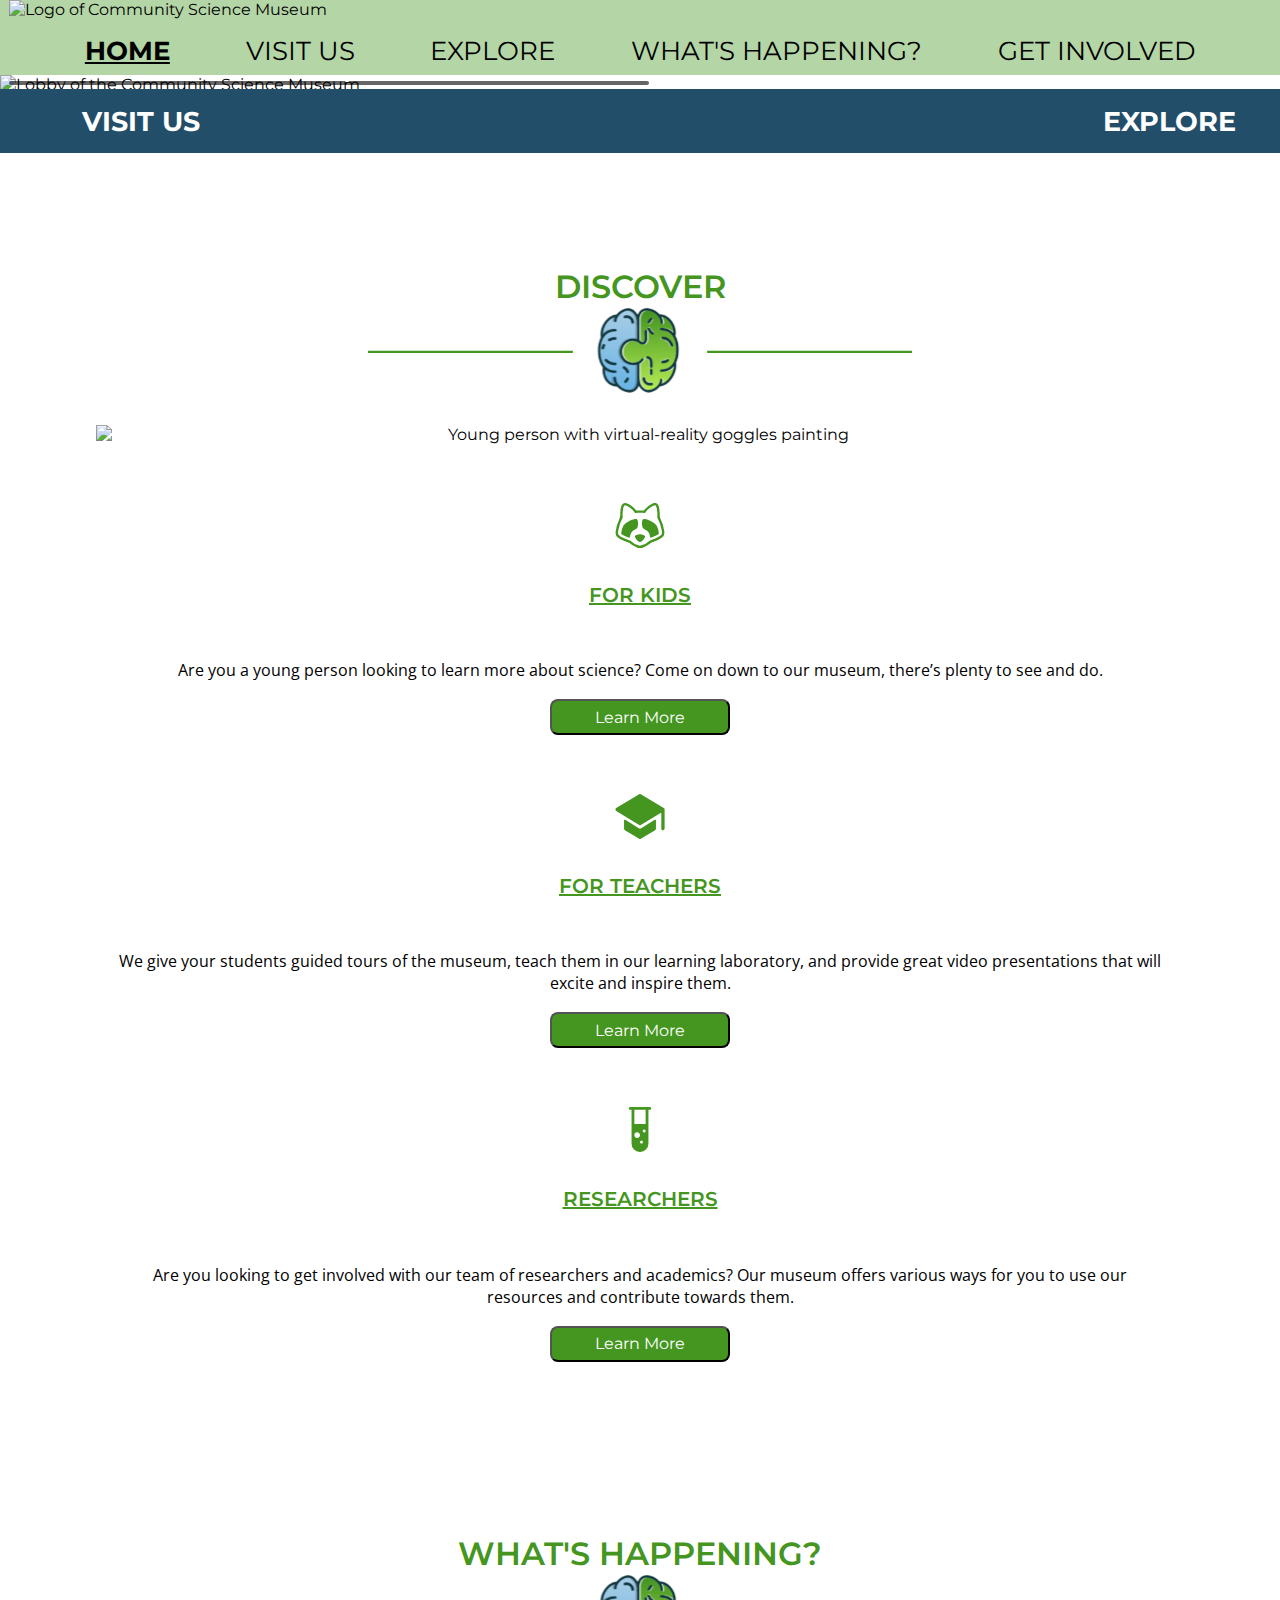
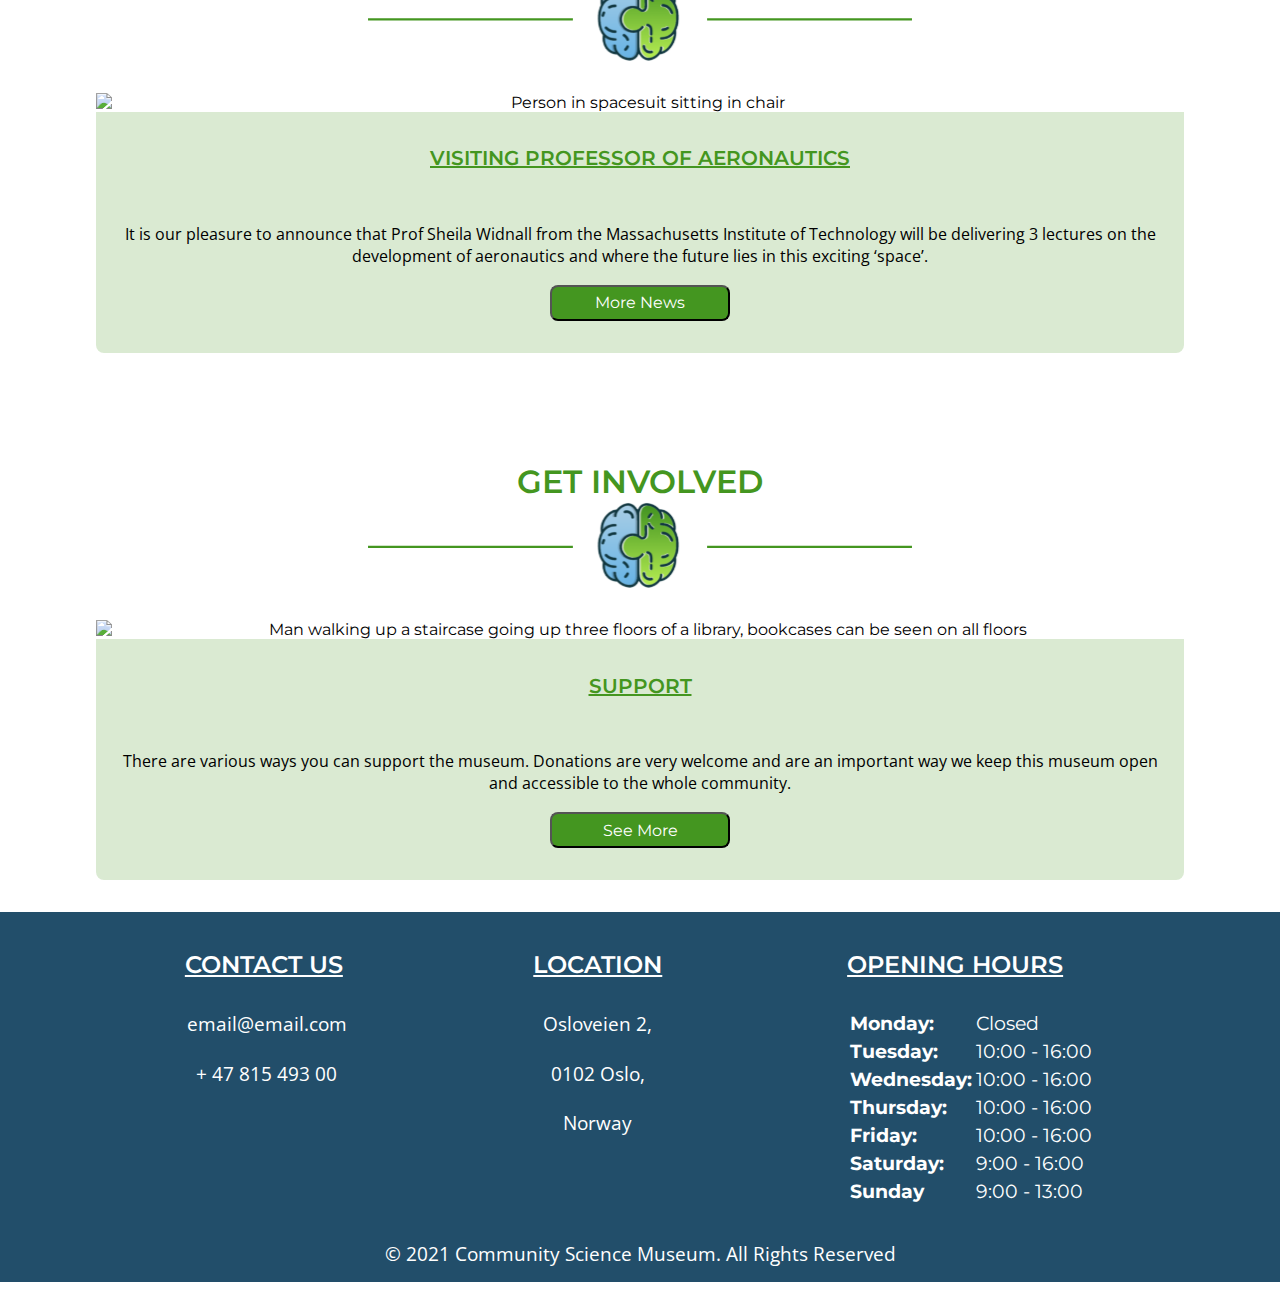
==== index.html @ 5264040a "changes" ====
<!DOCTYPE html>

<html>
    <head>
        <meta charset="UTF-8">
        <meta name="viewport" content="width=device-width, initial-scale=1.0">
        <meta name="description" content="Home page of the Commuity Science Museum">
        <title>Home | Community Science Museum</title>
        <link href="css/styles.css" rel="stylesheet">
        <script src="https://kit.fontawesome.com/b0950db37f.js" crossorigin="anonymous"></script>
        <link rel="preconnect" href="https://fonts.gstatic.com">
        <link href="https://fonts.googleapis.com/css2?family=Montserrat:wght@500;600;800&family=Open+Sans&display=swap" rel="stylesheet">
    </head>

<body>
    <div class ="stickyBox">
        <header class="hContainer"> 
            <div class="hWrap">
                <div class="hBlock-1">
                    <a href="index.html"><img src= images/logo1.png alt="Logo of Community Science Museum"  class="logoimg"></a>
                </div>
                <div class="hBlock-2">
                    <label for="burgerMenu"><i class="fas fa-bars"></i></label>  
                </div>
            </div> 
            <div class="hBlock-3">
                <input type="checkbox" id="burgerMenu">
                <nav id="navMen">
                    <ul class="hList">
                        <li><a href="index.html" class="active">HOME</a></li>
                        <li><a href="visit.html">VISIT US</a></li>
                        <li><a href="explore.html">EXPLORE</a></li>
                        <li><a href="news.html" >WHAT'S HAPPENING?</a></li>
                        <li><a href="about.html">GET INVOLVED</a></li>
                    </ul>
                </nav>
            </div>
    </div>
    </header>

<main>
    <div class="welcomeStyling"> 
        <img class="imglob item1" src= images/exhibition.jpg alt="Lobby of the Community Science Museum">
        <div class="wmWrap"> <a href="visit.html">
            <p class="welcomeMessage">Come visit us at the Community Science Museum where we're committed to making science accessible to all.</p>
            </a>
        </div>
    </div>

    <div class="homePromt">
        <a href="visit.html" class="CTA-1">VISIT US</a>
        <a href="explore.html" class="CTA-2">EXPLORE</a>
    </div>

    <div class="homeContainer">
        <section class="homeSection">
            <div class="h1Dec">
        <h1>DISCOVER</h1>
        <img class="textDec" src="images/logostrek.svg" alt="Header styling: Blue and Green brain graphic">
    </div>
       
        <img src="images/billetto.jpg" alt="Young person with virtual-reality goggles painting">
        </section>

     <section class="homeSection">    
        <img class="iconImg" src="images/racoon.svg" alt="Racoon graphic">
        <h2 class="textHeaders">FOR KIDS</h2>
        <p class="textBlock">Are you a young person looking to learn more about science? Come on down to our museum, there’s plenty to see and do.</p>  <button class="cta"><a href="explore.html">Learn More</a></button>    
        <img class="iconImg" src="images/hat.svg" alt="Graduation hat graphic">
        <h2 class="textHeaders">FOR TEACHERS</h2>
        <p class="textBlock">We give your students guided tours of the museum, teach them in our learning laboratory, and provide great video presentations that will excite and inspire them. </p>   
        <button class="cta"><a href="explore.html">Learn More</a></button>     
        <img class="iconImg" src="images/vial.svg" alt="Vial graphic">         
        <h2 class="textHeaders">RESEARCHERS</h2>
        <p class="textBlock">Are you looking to get involved with our team of researchers and academics? Our museum offers various ways for you to use our resources and contribute towards them.</p> 
        <button class="cta"><a href="explore.html">Learn More</a></button>    
    </section>

<section class="homeSection">
    <div class="h1Dec">
    <h1>WHAT'S HAPPENING?</h1>
    <img class="textDec" src="images/logostrek.svg" alt="Header styling: Blue and Green brain graphic">
    </div>
  
        <img class="txtimg" src="images/andrew.jpg" alt="Person in spacesuit sitting in chair">
        <div class="hSecStyling">
        <h2 class="textHeaders">VISITING PROFESSOR OF AERONAUTICS</h2>
        <p class="textBlock">It is our pleasure to announce that Prof Sheila Widnall from the Massachusetts Institute of Technology will be delivering 3 lectures on the development of aeronautics and where the future lies in this exciting ‘space’.</p>
        <button class="cta"><a href="news.html">More News</a></button>    
        </div>
    <div class="h1Dec">
    <h1>GET INVOLVED</h1>
    <img class="textDec" src="images/logostrek.svg" alt="Header styling: Blue and Green brain graphic">
    </div>
  
        <img class="txtimg" src="images/library.jpg" alt="Man walking up a staircase going up three floors of a library, bookcases can be seen on all floors">
    <div class="hSecStyling">
    <h2 class="textHeaders">SUPPORT</h2>
    <p class="textBlock">There are various ways you can support the museum. Donations are very welcome and are an important way we keep this museum open and accessible to the whole community.</p>
    <button class="cta"><a href="about.html">See More</a></button>    
    </div>
</section>
</div>
</main>



<footer>
    <div class="footerContainer">
<section>
    <h2> CONTACT US</h2>
    <p>email@email.com</p>
    <p>+ 47 815 493 00</p>
</section>
<section>
    <h2>LOCATION</h2>
    <p>Osloveien 2,</p>
    <p>0102 Oslo,</p>
    <p>Norway</p>
</section>
<section class="footHours">
    <h2> OPENING HOURS</h2>    
    <table class="ftTable">
        <tr><th>Monday:</th><td>Closed</td></tr>
        <tr><th>Tuesday:</th><td>10:00 - 16:00</td></tr>
        <tr><th>Wednesday:</th><td>10:00 - 16:00</td></tr>
        <tr><th>Thursday:</th><td>10:00 - 16:00</td></tr>
        <tr><th>Friday:</th><td>10:00 - 16:00</td></tr>
        <tr><th>Saturday:</th><td>9:00 - 16:00</td></tr>
        <tr><th>Sunday</th><td>9:00 - 13:00</td></tr>
    </table>
</section>
</div>


    
<p class="copy"> &copy; 2021 Community Science Museum. All Rights Reserved</p>
  <!--  <div class="sMediaIcons">
        <a href="https://www.facebook.com/"> <img class="sIcon-1" src="images/FB.png" alt="Facebook Icon"></a>
        <a href="https://twitter.com/twitter"> <img class="sIcon-2" src="images/twitter.png" alt="Twitter Icon"></a>
        <a href="https://www.instagram.com/"> <img class="sIcon-3" src="images/insta.png" alt="Instagram Icon"></a>
        <a href="index.html"> <img class="sIcon-4" src="images/logoimg1.png" alt="Community Science Museum Icon"></a>
    </div>-->
</footer>
</body>

</html>
---- css/styles.css ----
/* Useful STUFF */

/* Colors
rgba(68, 150, 32, 0.4)
/* STYLING */

/* EXPLORE/Exhibitions STYLING */

* {
  box-sizing: border-box;
}

body {
  margin: 0;
  padding: 0;
}

.listStyling {
  display: table;
  margin: 0 auto;
}

* {
  font-family: "Montserrat", sans-serif;
}

p {
  font-family: "Open Sans", sans-serif;
}

li,
.welcomeMessage,
.homePromt {
  font-size: 2vh;
}

h1,
h2 {
  color: #449620;
  font-family: "Montserrat", sans-serif;
  font-weight: 600;
}

h1 {
  font-size: 2em;
}

h2 {
  font-size: 1.25em;
}

img {
  width: 100%;
  height: auto;
}

.iconImg {
  height: 5vh;
  width: auto;
}

nav a:hover,
.CTA-1:hover,
.CTA-2:hover,
footer h2,
.active,
.homeContainer h2 {
  text-decoration: underline;
}

/*HEADER*/
.stickyBox {
  position: sticky;
  top: 0px;
  background-color: white;
  z-index: 100;
}
.hContainer {
  display: flex;
  flex-direction: column;
  background-color: rgba(68, 150, 32, 0.4);
  padding-left: 1vh;
  padding-right: 1vh;
}

#burgerMenu {
  display: none;
}

ul {
  margin-left: 0;
  padding-left: 0;
}

ul,
a {
  list-style: none;
  text-decoration: none;
  color: black;
}

.active {
  font-weight: bold;
}

.logoimg {
  max-width: 90%;
}

.hWrap {
  display: flex;
  flex-direction: row;
  flex-basis: 100%;
  align-items: center;
  justify-content: center;
}

.hBlock-1 {
  flex-basis: 90%;
}

.hBlock-2 {
  flex-basis: 10%;
  text-align: right;
  flex-shrink: 1;
}

.hBlock-3 {
  align-items: center;
  flex-basis: 100%;
}

#navMen ul {
  display: none;
}

#burgerMenu:checked ~ #navMen ul {
  display: flex;
  flex-direction: column;
}

/* MAIN */

.welcomeStyling {
  position: relative;
}

.wmWrap {
  position: absolute;
  display: flex;
  background-color: rgba(0, 0, 0, 0.6);
  border-radius: 8px;
  bottom: 1vh;
  left: 1vh;
  height: 20%;
  width: 50%;
  justify-content: center;
  align-items: center;
}

.brain {
  height: 10vw;
  width: 10vw;
}
.wmWrap:hover {
  background-color: black;
}

.welcomeMessage {
  color: white;
  padding: 1vh;
  font-size: 1.8vw;
  width: 100%;
  height: 100%;
}

.homePromt {
  background-color: #224e6a;
  height: 5vw;
  background-image: url(../images/logoimg.png);
  background-repeat: no-repeat;
  background-size: contain;
  background-origin: content-box;
  padding: 1vh 2vh;
}

footer {
  background-color: #224e6a;
}

.homePromt {
  display: flex;
  min-height: 50px;
  position: relative;
  top: -5px;
  justify-content: space-between;
  align-items: center;
}

.CTA-1,
.CTA-2 {
  color: white;
  font-size: 3vh;
  padding-left: 5vw;
  padding-right: 2vw;
  font-weight: bolder;
}

.homeContainer {
  display: flex;
  flex-direction: column;
}

.homeSection {
  display: flex;
  flex-direction: column;
  width: 85%;
  margin-left: auto;
  margin-right: auto;
  text-align: center;
  padding-bottom: 2rem;
}

.homeSection p,
.homeSection h2 {
  padding: 2vh;
}

.homeSection img {
  margin-top: 3vh;
}

.homeSection h1 {
  padding-top: 2vh;
}

.h1Dec {
  margin-top: 10%;
}

.h1Dec h1 {
  margin: 0;
  padding: 0;
}

.h1Dec .textDec {
  width: 50%;
  margin: 0;
  padding: 0;
}

.cta {
  background-color: #449620;
  border-radius: 8px;
  width: 20vh;
  height: 4vh;
  margin: auto;
  font-size: 16px;
  margin-bottom: 2rem;
}

.cta:hover {
  font-weight: bolder;
}

.cta a {
  color: white;
  margin: auto;
}

.hSecStyling {
  background-color: rgba(68, 150, 32, 0.2);
  border-radius: 0px 0px 8px 8px;
}

.textBlock {
  margin: 0 auto;
}

h1,
h2,
h3,
footer p {
  text-align: center;
}

th {
  text-align: left;
}

table {
  margin: auto;
}

/*Footer*/

.footerContainer {
  position: relative;
  display: flex;
  flex-direction: row;
  justify-content: space-evenly;
  padding-top: 2vh;
}

.copy {
  padding: 15px;
}
footer h2 {
  padding-bottom: 1vh;
}

footer section,
footer p {
  font-size: 1.5vw;
}

footer p {
  padding: 0.2vh;
}

.ftTable,
footer p,
footer h2 {
  color: white;
}

.ftTable,
footer h2 {
  text-align: left;
}

footer {
  position: relative;
}

/*

.sMediaIcons {
  position: absolute;
  display: flex;
  flex-direction: row;
  bottom: 20%;
  left: 2.5%;
  z-index: 1500;
  justify-content: space-evenly;
  align-items: center;
  border: 5px solid yellow;
}
.sMediaIcons img {
  width: 100%;
  border: 2px solid black;
}

*/

@media only screen and (max-width: 768px) {
  .hList li {
    border-bottom: 1px solid black;
    padding: 0.5vh;
  }

  .CTA-1,
  .CTA-2 {
    color: white;
    font-size: 2.5vh;
    padding-left: 4vh;
    padding-right: 2vh;
    font-weight: bolder;
  }
}

/* TABLET STYLING*/

@media only screen and (min-width: 768px) {
  #navMen ul {
    display: flex;
    flex-direction: row;
    justify-content: space-evenly;
    margin-bottom: 1vh;
  }

  header .fa-bars {
    display: none;
  }

  nav a {
    font-size: 2vw;
  }
}

/*DESKTOP STYLING*/
@media only screen and (min-width: 1400px) {
  /* HEADER DESKTOP */

  .hContainer {
    display: flex;
    flex-direction: row;
    align-items: center;
    height: 20%;
  }

  nav a {
    font-size: 1.5vw;
  }

  .hWrap {
    flex-basis: 35%;
  }
  .hBlock-1 {
    flex-basis: 100%;
  }
  .hBlock-2 {
    display: none;
  }
  .hBlock-3 {
    flex-basis: 65%;
  }

  nav ul {
    flex-basis: 100%;
    justify-content: space-evenly;
  }

  footer section,
  footer p {
    font-size: 1.2vw;
  }
}
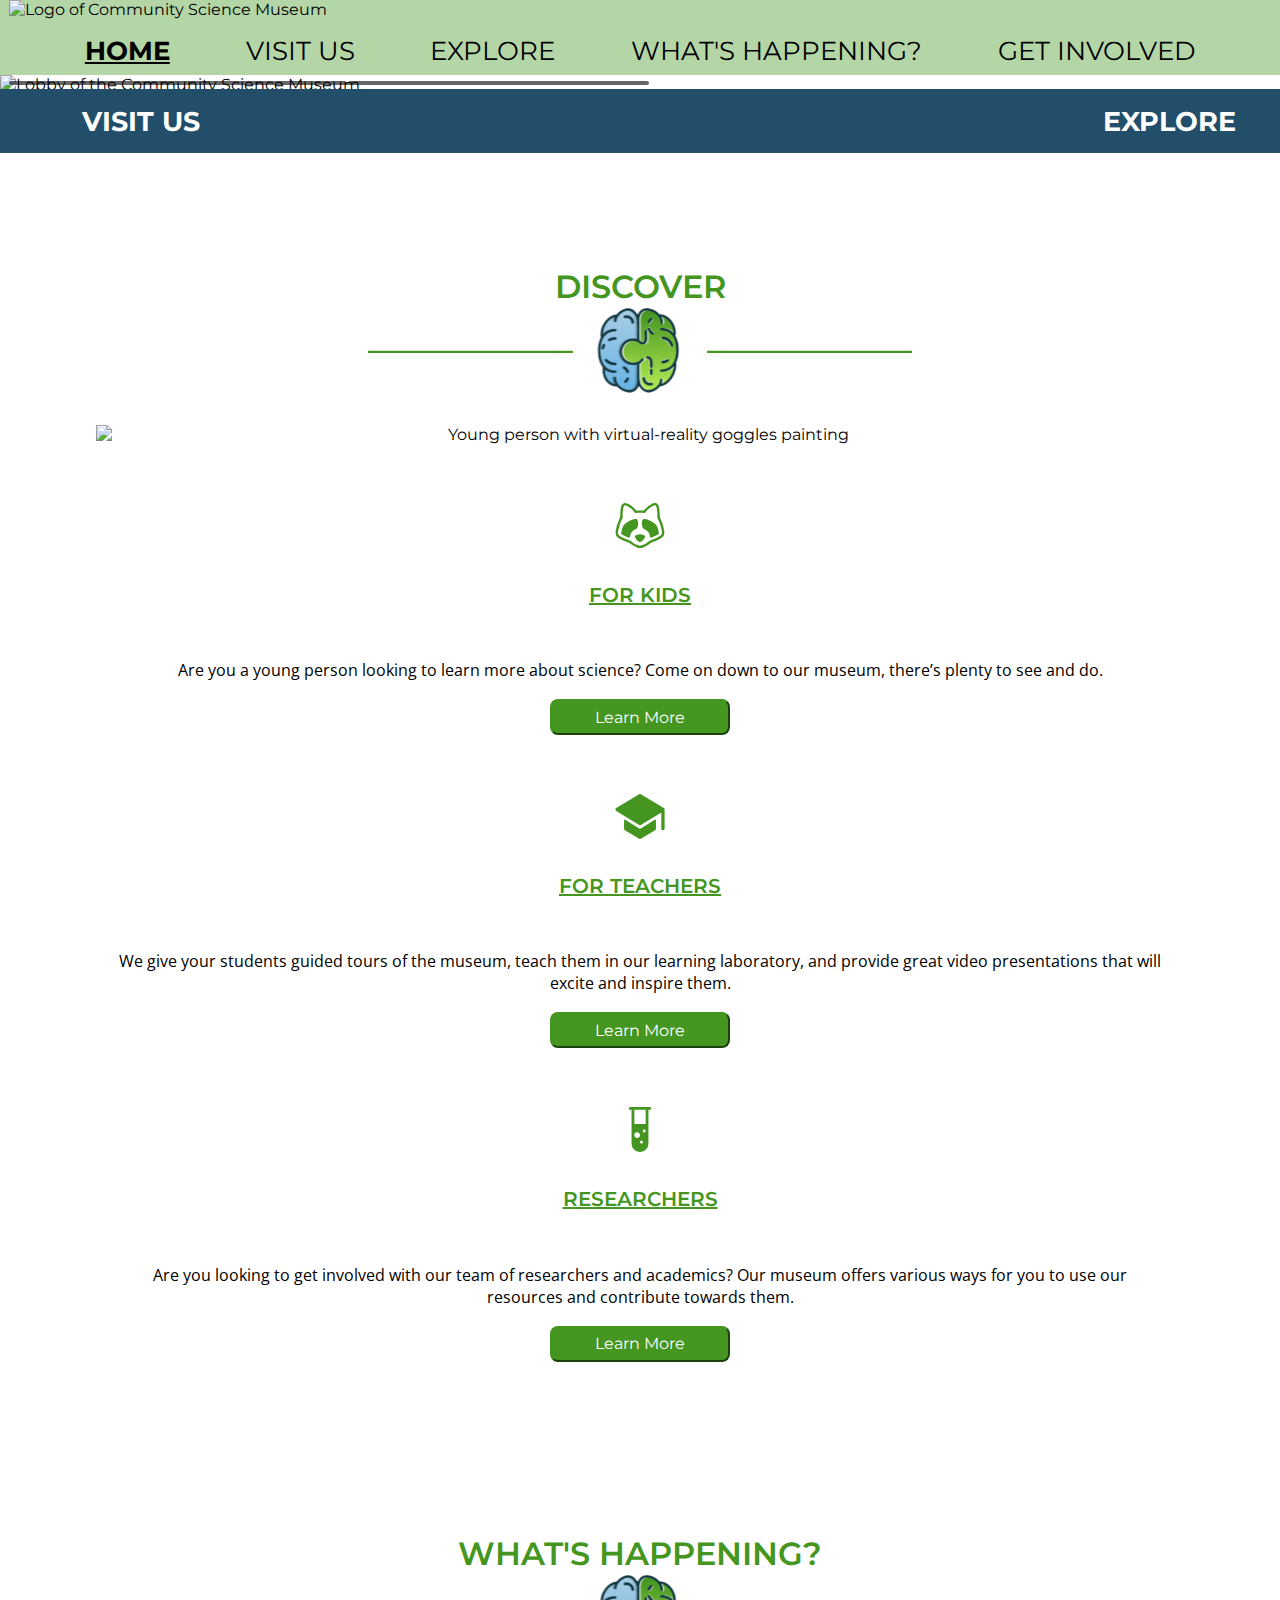
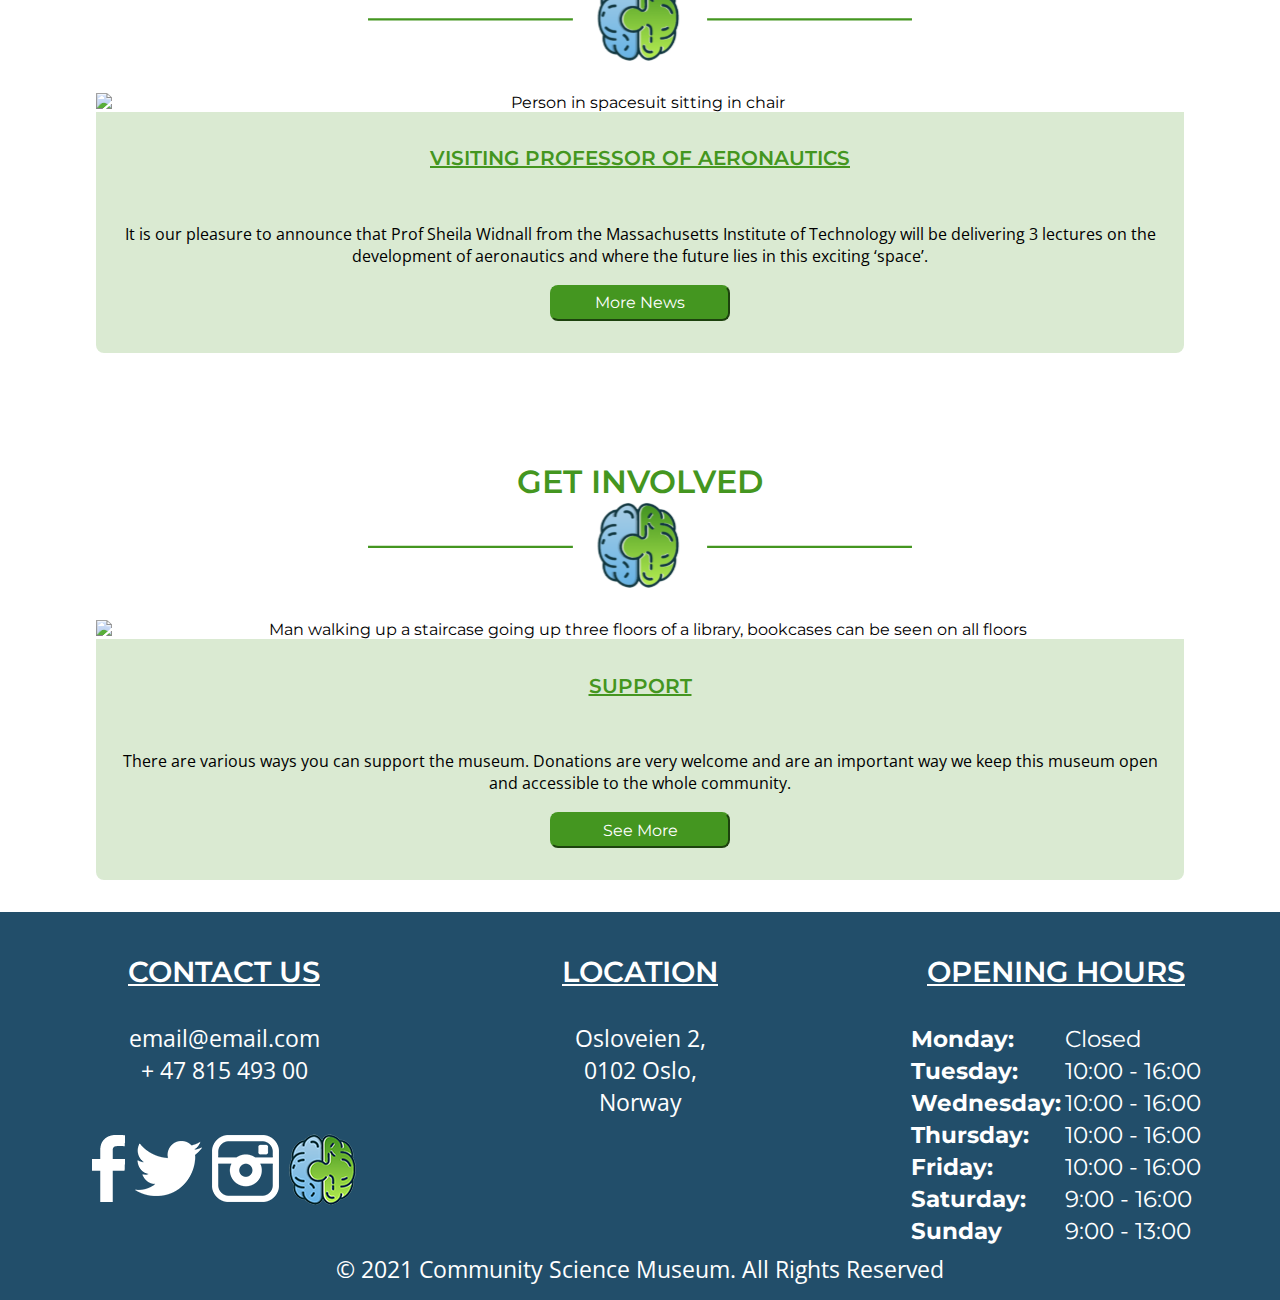
==== commit fb7c88f3: "changes" ====
--- a/index.html
+++ b/index.html
@@ -106,12 +106,18 @@
 
 
 <footer>
-    <div class="footerContainer">
-<section>
+<div class="footerContainer">
+    <section class="fContactSection">
     <h2> CONTACT US</h2>
     <p>email@email.com</p>
     <p>+ 47 815 493 00</p>
-</section>
+   <div class="sMediaIcons">
+        <a href="https://www.facebook.com/"> <img class="sIcon-1" src="images/FB.png" alt="Facebook Icon"></a>
+        <a href="https://twitter.com/twitter"> <img class="sIcon-2" src="images/twitter.png" alt="Twitter Icon"></a>
+        <a href="https://www.instagram.com/"> <img class="sIcon-3" src="images/insta.png" alt="Instagram Icon"></a>
+        <a href="index.html"> <img class="sIcon-4" src="images/logoimg1.png" alt="Community Science Museum Icon"></a>
+    </div>
+    </section>
 <section>
     <h2>LOCATION</h2>
     <p>Osloveien 2,</p>
@@ -132,18 +138,17 @@
 </section>
 </div>
 
-
-    
-<p class="copy"> &copy; 2021 Community Science Museum. All Rights Reserved</p>
   <!--  <div class="sMediaIcons">
         <a href="https://www.facebook.com/"> <img class="sIcon-1" src="images/FB.png" alt="Facebook Icon"></a>
         <a href="https://twitter.com/twitter"> <img class="sIcon-2" src="images/twitter.png" alt="Twitter Icon"></a>
         <a href="https://www.instagram.com/"> <img class="sIcon-3" src="images/insta.png" alt="Instagram Icon"></a>
         <a href="index.html"> <img class="sIcon-4" src="images/logoimg1.png" alt="Community Science Museum Icon"></a>
     </div>-->
+
+    
+<p class="copy"> &copy; 2021 Community Science Museum. All Rights Reserved</p>
 </footer>
 </body>
-
 </html>
 
 
--- a/css/styles.css
+++ b/css/styles.css
@@ -206,7 +206,8 @@
   font-weight: bolder;
 }
 
-.homeContainer {
+.homeContainer,
+.aboutMain {
   display: flex;
   flex-direction: column;
 }
@@ -236,6 +237,18 @@
 
 .h1Dec {
   margin-top: 10%;
+  text-align: center;
+}
+
+.aboutMain p {
+  width: 85%;
+}
+
+.aboutMain section {
+  display: flex;
+  flex-direction: column;
+  justify-content: center;
+  align-items: center;
 }
 
 .h1Dec h1 {
@@ -251,6 +264,7 @@
 
 .cta {
   background-color: #449620;
+  border-color: #449620;
   border-radius: 8px;
   width: 20vh;
   height: 4vh;
@@ -273,6 +287,18 @@
   border-radius: 0px 0px 8px 8px;
 }
 
+.aboutSection2,
+.aboutSection3 {
+  background-color: rgba(68, 150, 32, 0.2);
+  padding-bottom: 5%;
+  margin-bottom: 5%;
+}
+
+.aboutSection2 img,
+.aboutSection3 img {
+  width: 75%;
+}
+
 .textBlock {
   margin: 0 auto;
 }
@@ -297,13 +323,17 @@
 .footerContainer {
   position: relative;
   display: flex;
+  justify-content: space-evenly;
   flex-direction: row;
-  justify-content: space-evenly;
   padding-top: 2vh;
 }
 
 .copy {
-  padding: 15px;
+  padding: 0;
+  margin: 0;
+  padding-bottom: 15px;
+  padding-top: 5px;
+  text-align: center;
 }
 footer h2 {
   padding-bottom: 1vh;
@@ -311,11 +341,7 @@
 
 footer section,
 footer p {
-  font-size: 1.5vw;
-}
-
-footer p {
-  padding: 0.2vh;
+  font-size: 1.8vw;
 }
 
 .ftTable,
@@ -324,34 +350,30 @@
   color: white;
 }
 
-.ftTable,
-footer h2 {
+footer section {
+  display: flex;
+  flex-direction: column;
+  width: 30%;
+  align-items: center;
+}
+footer p {
   text-align: left;
-}
-
-footer {
-  position: relative;
-}
-
-/*
+  padding: 0;
+  margin: 0;
+}
 
 .sMediaIcons {
-  position: absolute;
   display: flex;
   flex-direction: row;
-  bottom: 20%;
-  left: 2.5%;
-  z-index: 1500;
-  justify-content: space-evenly;
-  align-items: center;
-  border: 5px solid yellow;
-}
+  align-items: center;
+  height: 90%;
+}
+
 .sMediaIcons img {
-  width: 100%;
-  border: 2px solid black;
-}
-
-*/
+  padding-top: 10px;
+  padding-left: 5px;
+  padding-right: 5px;
+}
 
 @media only screen and (max-width: 768px) {
   .hList li {
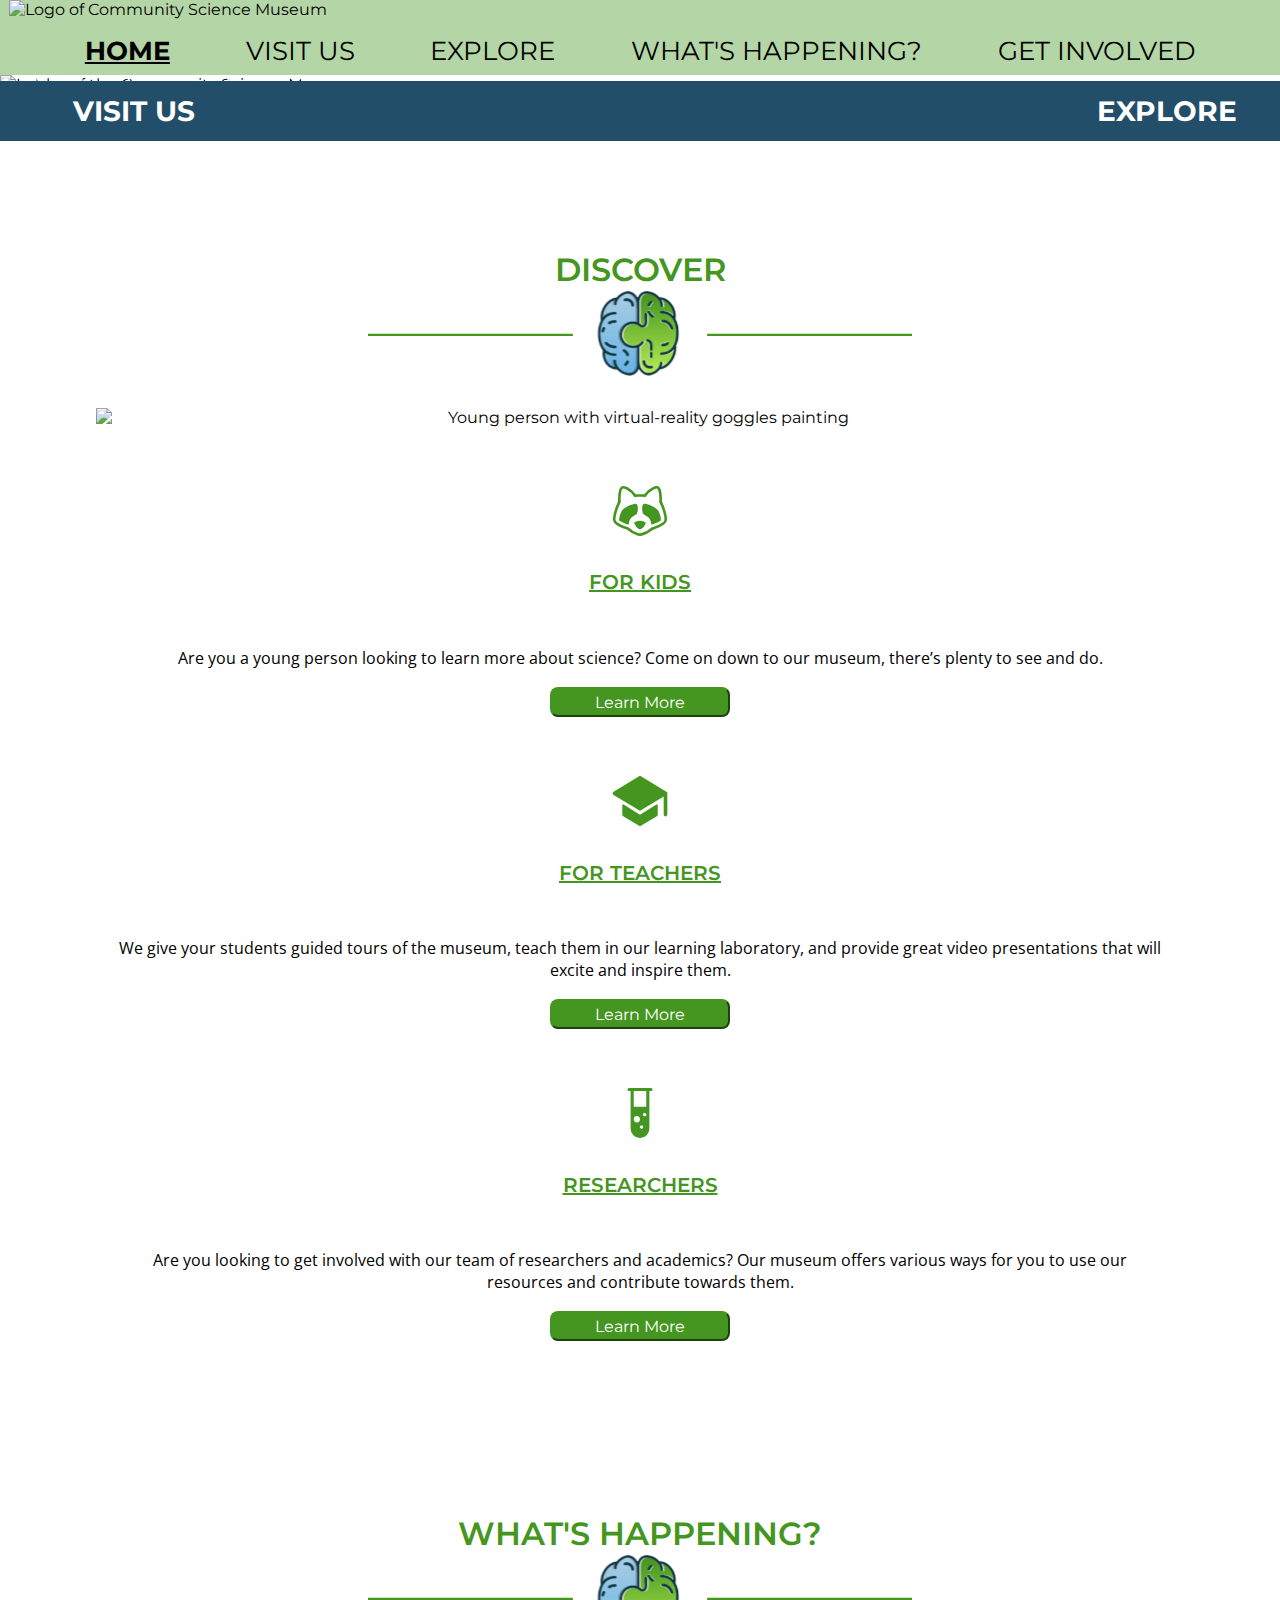
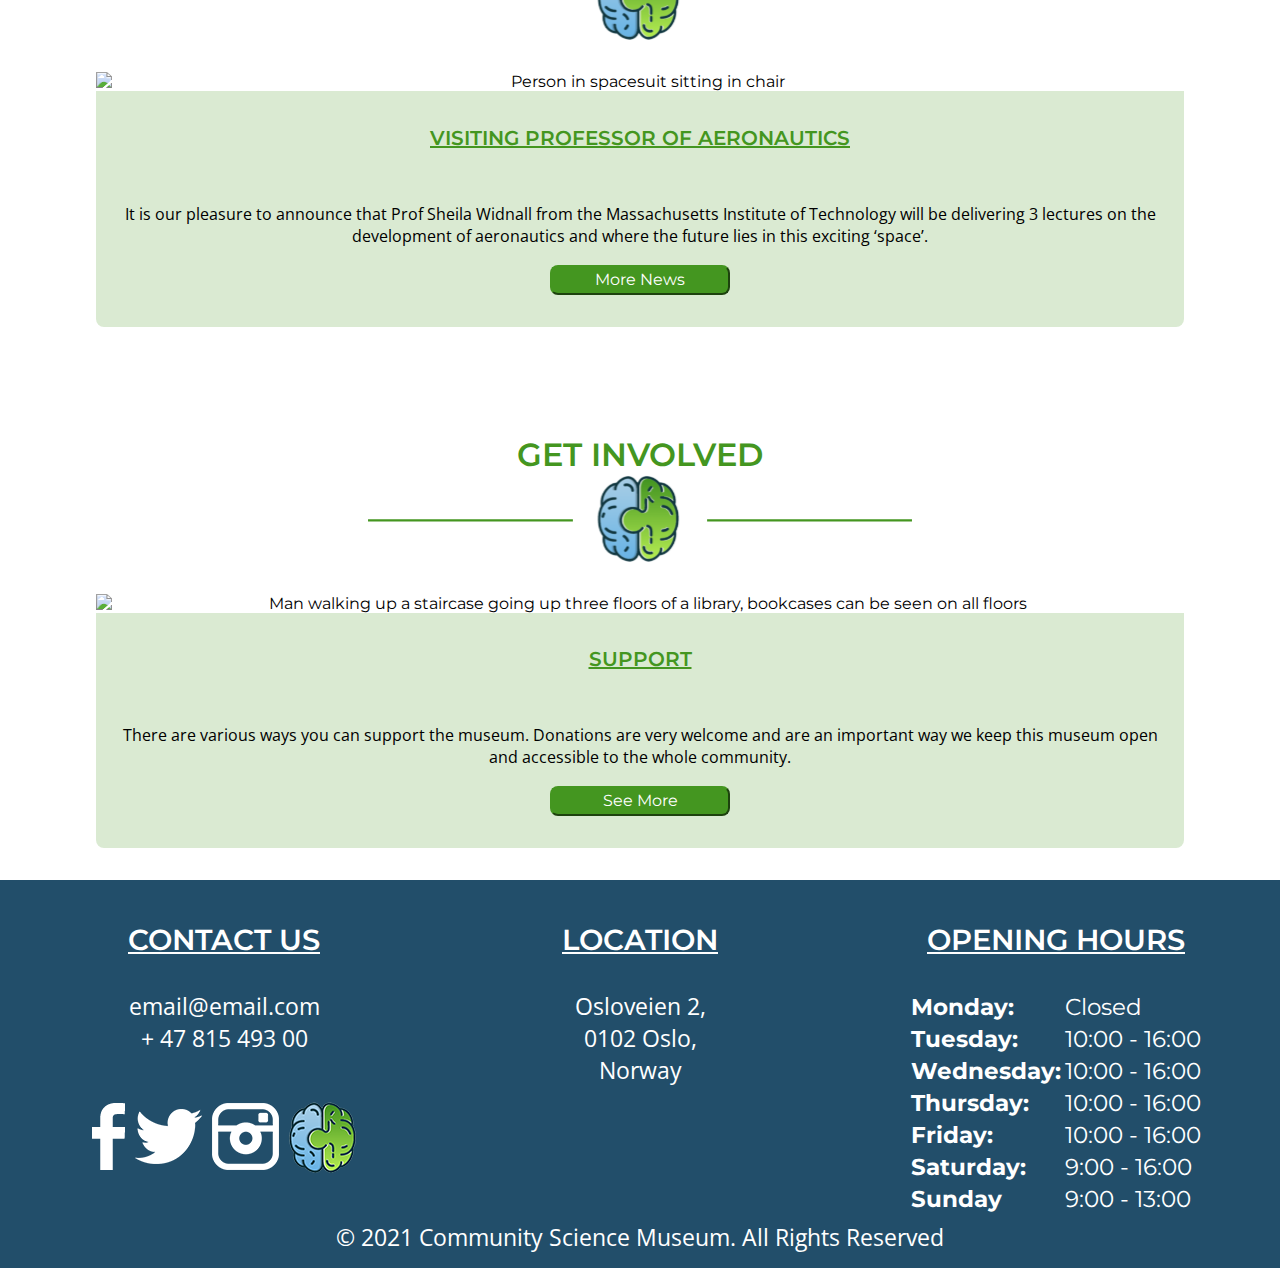
==== commit 3be5c4ce: "cngs" ====
--- a/index.html
+++ b/index.html
@@ -5,11 +5,11 @@
         <meta charset="UTF-8">
         <meta name="viewport" content="width=device-width, initial-scale=1.0">
         <meta name="description" content="Home page of the Commuity Science Museum">
-        <title>Home | Community Science Museum</title>
-        <link href="css/styles.css" rel="stylesheet">
+        <title>Visit Us | Community Science Museum</title>
         <script src="https://kit.fontawesome.com/b0950db37f.js" crossorigin="anonymous"></script>
         <link rel="preconnect" href="https://fonts.gstatic.com">
         <link href="https://fonts.googleapis.com/css2?family=Montserrat:wght@500;600;800&family=Open+Sans&display=swap" rel="stylesheet">
+        <link href="css/styles.css" rel="stylesheet">
     </head>
 
 <body>
@@ -35,8 +35,8 @@
                     </ul>
                 </nav>
             </div>
-    </div>
     </header>
+</div>
 
 <main>
     <div class="welcomeStyling"> 
@@ -136,16 +136,7 @@
         <tr><th>Sunday</th><td>9:00 - 13:00</td></tr>
     </table>
 </section>
-</div>
-
-  <!--  <div class="sMediaIcons">
-        <a href="https://www.facebook.com/"> <img class="sIcon-1" src="images/FB.png" alt="Facebook Icon"></a>
-        <a href="https://twitter.com/twitter"> <img class="sIcon-2" src="images/twitter.png" alt="Twitter Icon"></a>
-        <a href="https://www.instagram.com/"> <img class="sIcon-3" src="images/insta.png" alt="Instagram Icon"></a>
-        <a href="index.html"> <img class="sIcon-4" src="images/logoimg1.png" alt="Community Science Museum Icon"></a>
-    </div>-->
-
-    
+</div>   
 <p class="copy"> &copy; 2021 Community Science Museum. All Rights Reserved</p>
 </footer>
 </body>
--- a/css/styles.css
+++ b/css/styles.css
@@ -26,12 +26,6 @@
 
 p {
   font-family: "Open Sans", sans-serif;
-}
-
-li,
-.welcomeMessage,
-.homePromt {
-  font-size: 2vh;
 }
 
 h1,
@@ -55,7 +49,7 @@
 }
 
 .iconImg {
-  height: 5vh;
+  height: 50px;
   width: auto;
 }
 
@@ -64,7 +58,8 @@
 .CTA-2:hover,
 footer h2,
 .active,
-.homeContainer h2 {
+.homeContainer h2,
+main h2 {
   text-decoration: underline;
 }
 
@@ -75,6 +70,7 @@
   background-color: white;
   z-index: 100;
 }
+
 .hContainer {
   display: flex;
   flex-direction: column;
@@ -150,17 +146,21 @@
   display: flex;
   background-color: rgba(0, 0, 0, 0.6);
   border-radius: 8px;
-  bottom: 1vh;
-  left: 1vh;
+  bottom: 5%;
+  left: 2%;
   height: 20%;
   width: 50%;
   justify-content: center;
   align-items: center;
 }
 
+.imglob {
+  margin-bottom: 0;
+}
+
 .brain {
-  height: 10vw;
-  width: 10vw;
+  height: 10%;
+  width: 10%;
 }
 .wmWrap:hover {
   background-color: black;
@@ -168,20 +168,19 @@
 
 .welcomeMessage {
   color: white;
-  padding: 1vh;
+  padding: 1.5%;
   font-size: 1.8vw;
-  width: 100%;
-  height: 100%;
 }
 
 .homePromt {
   background-color: #224e6a;
-  height: 5vw;
+  height: 20%;
   background-image: url(../images/logoimg.png);
   background-repeat: no-repeat;
   background-size: contain;
   background-origin: content-box;
-  padding: 1vh 2vh;
+  padding: 1% 1%;
+  margin-top: -1%;
 }
 
 footer {
@@ -192,7 +191,7 @@
   display: flex;
   min-height: 50px;
   position: relative;
-  top: -5px;
+
   justify-content: space-between;
   align-items: center;
 }
@@ -200,14 +199,17 @@
 .CTA-1,
 .CTA-2 {
   color: white;
-  font-size: 3vh;
-  padding-left: 5vw;
-  padding-right: 2vw;
+  font-size: 20px;
+  margin-left: 60px;
+  margin-right: 30px;
   font-weight: bolder;
 }
 
 .homeContainer,
-.aboutMain {
+.aboutMain,
+.newsMain,
+.visitMain,
+.exploreMain {
   display: flex;
   flex-direction: column;
 }
@@ -218,10 +220,14 @@
   width: 85%;
   margin-left: auto;
   margin-right: auto;
-  text-align: center;
   padding-bottom: 2rem;
 }
 
+.visitMain,
+.exploreMain {
+  align-items: center;
+  justify-content: center;
+}
 .homeSection p,
 .homeSection h2 {
   padding: 2vh;
@@ -237,18 +243,38 @@
 
 .h1Dec {
   margin-top: 10%;
-  text-align: center;
-}
-
-.aboutMain p {
+}
+
+.aboutMain p,
+.newsMain p {
   width: 85%;
 }
 
-.aboutMain section {
+.visitMain p {
+  width: 75%;
+}
+
+.aboutMain section,
+.newsMain section,
+.visitMain section,
+.exploreMain section {
   display: flex;
   flex-direction: column;
   justify-content: center;
   align-items: center;
+}
+
+.visitMain section {
+  width: 85%;
+  margin: 5% 0;
+}
+
+.exploreMain section {
+  width: 85%;
+}
+
+.visitSection2 iframe {
+  width: 100%;
 }
 
 .h1Dec h1 {
@@ -266,10 +292,10 @@
   background-color: #449620;
   border-color: #449620;
   border-radius: 8px;
-  width: 20vh;
-  height: 4vh;
+  width: 180px;
+  height: 30px;
   margin: auto;
-  font-size: 16px;
+  font-size: 1em;
   margin-bottom: 2rem;
 }
 
@@ -288,15 +314,70 @@
 }
 
 .aboutSection2,
-.aboutSection3 {
+.aboutSection3,
+.newsMain section,
+.visitSection1,
+.visitSection4,
+.exploreSection1,
+.exploreSection2,
+.exploreSection3,
+.exploreSection4,
+.exploreSection5 {
   background-color: rgba(68, 150, 32, 0.2);
   padding-bottom: 5%;
+  text-align: left;
+}
+
+.formStyling {
+  display: flex;
+  border: 2px solid rgba(68, 150, 32, 0.2);
+  padding-top: 1%;
   margin-bottom: 5%;
+  width: 100%;
+  align-items: center;
+  justify-content: center;
+
+}
+
+
+form {
+padding-top: 5%;
+display:grid;
+ grid-template-columns:1fr 2fr ;
+ grid-gap: 20px;
+ text-align: left;
+ width: 90%;
+}
+
+label {
+  grid-column: 1 / 2;
+}
+
+input {
+    grid-column: 2 / 3;
+}
+
+
+form button {
+  grid-column: 2 / 3;
+}
+
+
+.visitSection4 {
+  padding-top: 20px;
 }
 
 .aboutSection2 img,
-.aboutSection3 img {
+.aboutSection3 img,
+.visitMain img {
   width: 75%;
+}
+
+.newsSection1 img,
+.newsSection2 img,
+.newsSection3 img {
+  width: 85%;
+  margin-top: 20px;
 }
 
 .textBlock {
@@ -306,7 +387,11 @@
 h1,
 h2,
 h3,
-footer p {
+footer p,
+.copy,
+.homeSection,
+.h1Dec,
+.visitMain  {
   text-align: center;
 }
 
@@ -333,7 +418,6 @@
   margin: 0;
   padding-bottom: 15px;
   padding-top: 5px;
-  text-align: center;
 }
 footer h2 {
   padding-bottom: 1vh;
@@ -379,15 +463,6 @@
   .hList li {
     border-bottom: 1px solid black;
     padding: 0.5vh;
-  }
-
-  .CTA-1,
-  .CTA-2 {
-    color: white;
-    font-size: 2.5vh;
-    padding-left: 4vh;
-    padding-right: 2vh;
-    font-weight: bolder;
   }
 }
 
@@ -408,6 +483,10 @@
   nav a {
     font-size: 2vw;
   }
+
+  .CTA-1,
+  .CTA-2 {
+    font-size: 2.2vw;
 }
 
 /*DESKTOP STYLING*/
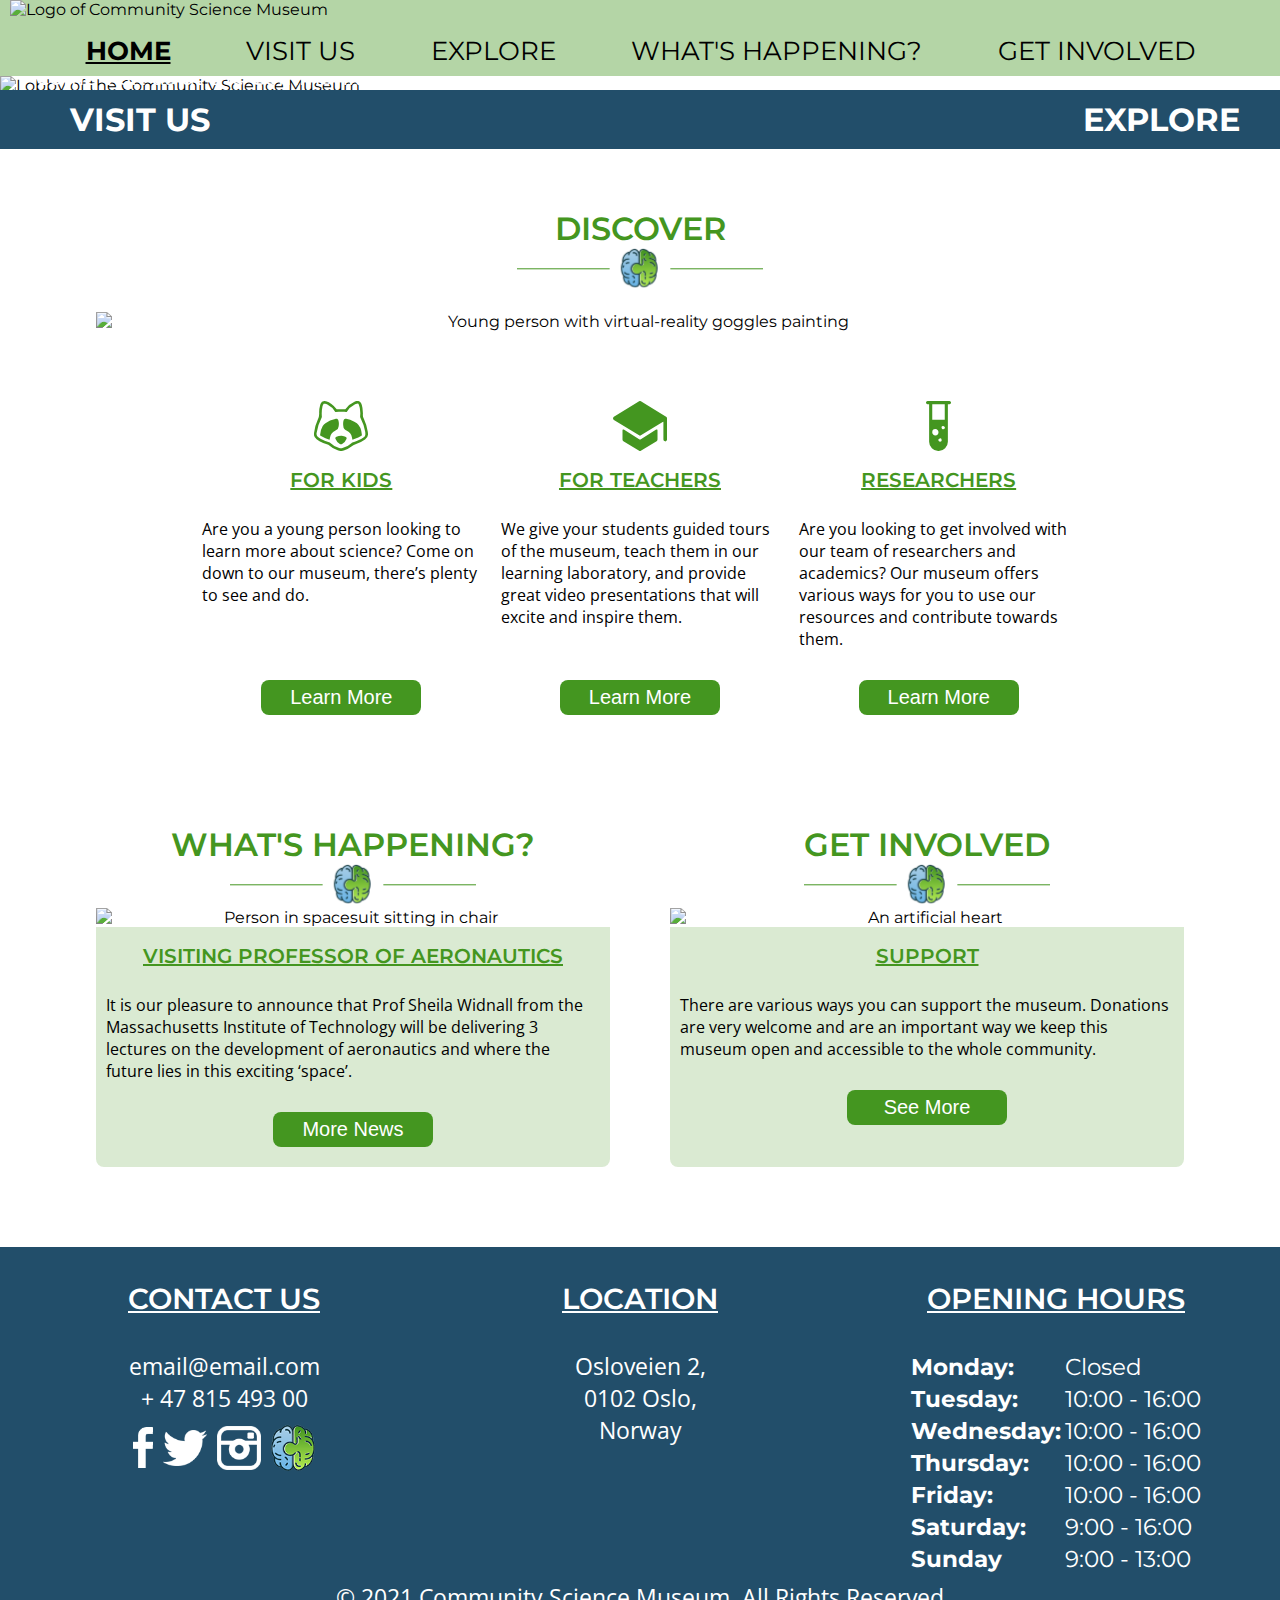
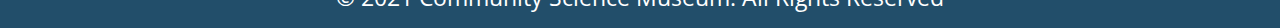
==== commit c6496e08: "asd" ====
--- a/index.html
+++ b/index.html
@@ -1,146 +1,207 @@
 <!DOCTYPE html>
 
 <html>
-    <head>
-        <meta charset="UTF-8">
-        <meta name="viewport" content="width=device-width, initial-scale=1.0">
-        <meta name="description" content="Home page of the Commuity Science Museum">
-        <title>Visit Us | Community Science Museum</title>
-        <script src="https://kit.fontawesome.com/b0950db37f.js" crossorigin="anonymous"></script>
-        <link rel="preconnect" href="https://fonts.gstatic.com">
-        <link href="https://fonts.googleapis.com/css2?family=Montserrat:wght@500;600;800&family=Open+Sans&display=swap" rel="stylesheet">
-        <link href="css/styles.css" rel="stylesheet">
-    </head>
+
+<head>
+    <meta charset="UTF-8" />
+    <meta name="viewport" content="width=device-width, initial-scale=1.0" />
+    <meta name="description" content="Home page of the Commuity Science Museum" />
+    <title>Visit Us | Community Science Museum</title>
+    <script src="https://kit.fontawesome.com/b0950db37f.js" crossorigin="anonymous"></script>
+    <link rel="preconnect" href="https://fonts.gstatic.com" />
+    <link href="https://fonts.googleapis.com/css2?family=Montserrat:wght@500;600;800&family=Open+Sans&display=swap"
+        rel="stylesheet" />
+    <link href="css/styles.css" rel="stylesheet" />
+</head>
 
 <body>
-    <div class ="stickyBox">
-        <header class="hContainer"> 
+    <div class="stickyBox">
+        <header class="hContainer">
             <div class="hWrap">
                 <div class="hBlock-1">
-                    <a href="index.html"><img src= images/logo1.png alt="Logo of Community Science Museum"  class="logoimg"></a>
+                    <a href="index.html"><img src=images/logo1.png alt="Logo of Community Science Museum"
+                            class="logoimg"></a>
                 </div>
                 <div class="hBlock-2">
-                    <label for="burgerMenu"><i class="fas fa-bars"></i></label>  
-                </div>
-            </div> 
+                    <label for="burgerMenu"><i class="fas fa-bars"></i></label>
+                </div>
+            </div>
             <div class="hBlock-3">
-                <input type="checkbox" id="burgerMenu">
+                <input type="checkbox" id="burgerMenu" />
                 <nav id="navMen">
                     <ul class="hList">
                         <li><a href="index.html" class="active">HOME</a></li>
                         <li><a href="visit.html">VISIT US</a></li>
                         <li><a href="explore.html">EXPLORE</a></li>
-                        <li><a href="news.html" >WHAT'S HAPPENING?</a></li>
+                        <li><a href="news.html">WHAT'S HAPPENING?</a></li>
                         <li><a href="about.html">GET INVOLVED</a></li>
                     </ul>
                 </nav>
             </div>
-    </header>
-</div>
-
-<main>
-    <div class="welcomeStyling"> 
-        <img class="imglob item1" src= images/exhibition.jpg alt="Lobby of the Community Science Museum">
-        <div class="wmWrap"> <a href="visit.html">
-            <p class="welcomeMessage">Come visit us at the Community Science Museum where we're committed to making science accessible to all.</p>
-            </a>
-        </div>
+        </header>
     </div>
 
-    <div class="homePromt">
-        <a href="visit.html" class="CTA-1">VISIT US</a>
-        <a href="explore.html" class="CTA-2">EXPLORE</a>
-    </div>
-
-    <div class="homeContainer">
-        <section class="homeSection">
-            <div class="h1Dec">
-        <h1>DISCOVER</h1>
-        <img class="textDec" src="images/logostrek.svg" alt="Header styling: Blue and Green brain graphic">
-    </div>
-       
-        <img src="images/billetto.jpg" alt="Young person with virtual-reality goggles painting">
-        </section>
-
-     <section class="homeSection">    
-        <img class="iconImg" src="images/racoon.svg" alt="Racoon graphic">
-        <h2 class="textHeaders">FOR KIDS</h2>
-        <p class="textBlock">Are you a young person looking to learn more about science? Come on down to our museum, there’s plenty to see and do.</p>  <button class="cta"><a href="explore.html">Learn More</a></button>    
-        <img class="iconImg" src="images/hat.svg" alt="Graduation hat graphic">
-        <h2 class="textHeaders">FOR TEACHERS</h2>
-        <p class="textBlock">We give your students guided tours of the museum, teach them in our learning laboratory, and provide great video presentations that will excite and inspire them. </p>   
-        <button class="cta"><a href="explore.html">Learn More</a></button>     
-        <img class="iconImg" src="images/vial.svg" alt="Vial graphic">         
-        <h2 class="textHeaders">RESEARCHERS</h2>
-        <p class="textBlock">Are you looking to get involved with our team of researchers and academics? Our museum offers various ways for you to use our resources and contribute towards them.</p> 
-        <button class="cta"><a href="explore.html">Learn More</a></button>    
-    </section>
-
-<section class="homeSection">
-    <div class="h1Dec">
-    <h1>WHAT'S HAPPENING?</h1>
-    <img class="textDec" src="images/logostrek.svg" alt="Header styling: Blue and Green brain graphic">
-    </div>
-  
-        <img class="txtimg" src="images/andrew.jpg" alt="Person in spacesuit sitting in chair">
-        <div class="hSecStyling">
-        <h2 class="textHeaders">VISITING PROFESSOR OF AERONAUTICS</h2>
-        <p class="textBlock">It is our pleasure to announce that Prof Sheila Widnall from the Massachusetts Institute of Technology will be delivering 3 lectures on the development of aeronautics and where the future lies in this exciting ‘space’.</p>
-        <button class="cta"><a href="news.html">More News</a></button>    
-        </div>
-    <div class="h1Dec">
-    <h1>GET INVOLVED</h1>
-    <img class="textDec" src="images/logostrek.svg" alt="Header styling: Blue and Green brain graphic">
-    </div>
-  
-        <img class="txtimg" src="images/library.jpg" alt="Man walking up a staircase going up three floors of a library, bookcases can be seen on all floors">
-    <div class="hSecStyling">
-    <h2 class="textHeaders">SUPPORT</h2>
-    <p class="textBlock">There are various ways you can support the museum. Donations are very welcome and are an important way we keep this museum open and accessible to the whole community.</p>
-    <button class="cta"><a href="about.html">See More</a></button>    
-    </div>
-</section>
-</div>
-</main>
-
-
-
-<footer>
-<div class="footerContainer">
-    <section class="fContactSection">
-    <h2> CONTACT US</h2>
-    <p>email@email.com</p>
-    <p>+ 47 815 493 00</p>
-   <div class="sMediaIcons">
-        <a href="https://www.facebook.com/"> <img class="sIcon-1" src="images/FB.png" alt="Facebook Icon"></a>
-        <a href="https://twitter.com/twitter"> <img class="sIcon-2" src="images/twitter.png" alt="Twitter Icon"></a>
-        <a href="https://www.instagram.com/"> <img class="sIcon-3" src="images/insta.png" alt="Instagram Icon"></a>
-        <a href="index.html"> <img class="sIcon-4" src="images/logoimg1.png" alt="Community Science Museum Icon"></a>
-    </div>
-    </section>
-<section>
-    <h2>LOCATION</h2>
-    <p>Osloveien 2,</p>
-    <p>0102 Oslo,</p>
-    <p>Norway</p>
-</section>
-<section class="footHours">
-    <h2> OPENING HOURS</h2>    
-    <table class="ftTable">
-        <tr><th>Monday:</th><td>Closed</td></tr>
-        <tr><th>Tuesday:</th><td>10:00 - 16:00</td></tr>
-        <tr><th>Wednesday:</th><td>10:00 - 16:00</td></tr>
-        <tr><th>Thursday:</th><td>10:00 - 16:00</td></tr>
-        <tr><th>Friday:</th><td>10:00 - 16:00</td></tr>
-        <tr><th>Saturday:</th><td>9:00 - 16:00</td></tr>
-        <tr><th>Sunday</th><td>9:00 - 13:00</td></tr>
-    </table>
-</section>
-</div>   
-<p class="copy"> &copy; 2021 Community Science Museum. All Rights Reserved</p>
-</footer>
+    <main>
+        <div class="welcomeStyling">
+            <img class="imglob item1" src=images/exhibition.jpg alt="Lobby of the
+        Community Science Museum">
+            <div class="wmWrap">
+                <a href="visit.html">
+                    <p class="welcomeMessage">
+                        Come visit us at the Community Science Museum where we're
+                        committed to making science accessible to all.
+                    </p>
+                </a>
+            </div>
+        </div>
+
+        <div class="homePromt">
+            <a href="visit.html" class="CTA-1">VISIT US</a>
+            <a href="explore.html" class="CTA-2">EXPLORE</a>
+        </div>
+
+        <div class="homeContainer">
+            <section class="homeSection">
+                <div class="h1Dec">
+                    <h1>DISCOVER</h1>
+                    <img class="textDec" src="images/logostrek.svg"
+                        alt="Header styling: Blue and Green brain graphic" />
+                </div>
+
+                <img class="homeVR" src="images/billetto.jpg"
+                    alt="Young person with virtual-reality goggles painting" />
+            </section>
+
+            <section class="homeSection hGrid1">
+                <img class="iconImg hg1-1" src="images/racoon.svg" alt="Racoon graphic" />
+                <h2 class="textHeaders hg1-2">FOR KIDS</h2>
+                <p class="textBlock hg1-3">
+                    Are you a young person looking to learn more about science? Come on
+                    down to our museum, there’s plenty to see and do.
+                </p>
+                <button class="cta hg1-3.5">
+                    <a href="explore.html">Learn More</a>
+                </button>
+                <img class="iconImg hg1-4" src="images/hat.svg" alt="Graduation hat graphic" />
+                <h2 class="textHeaders hg1-5">FOR TEACHERS</h2>
+                <p class="textBlock hg1-6">
+                    We give your students guided tours of the museum, teach them in our
+                    learning laboratory, and provide great video presentations that will
+                    excite and inspire them.
+                </p>
+                <button class="cta hg1-7">
+                    <a href="explore.html">Learn More</a>
+                </button>
+                <img class="iconImg hg1-8" src="images/vial.svg" alt="Vial graphic" />
+                <h2 class="textHeaders hg1-9">RESEARCHERS</h2>
+                <p class="textBlock hg1-10">
+                    Are you looking to get involved with our team of researchers and
+                    academics? Our museum offers various ways for you to use our
+                    resources and contribute towards them.
+                </p>
+                <button class="cta hg1-11">
+                    <a href="explore.html">Learn More</a>
+                </button>
+            </section>
+
+            <section class="homeSection hGrid2">
+                <div class="h1Dec hg2-1">
+                    <h1>WHAT'S HAPPENING?</h1>
+                    <img class="textDec" src="images/logostrek.svg"
+                        alt="Header styling: Blue and Green brain graphic" />
+                </div>
+                <img class="txtimg hg2-2" src="images/andrew.jpg" alt="Person in spacesuit sitting in chair" />
+                <div class="hSecStyling hg2-3">
+                    <h2 class="textHeaders">VISITING PROFESSOR OF AERONAUTICS</h2>
+                    <p class="textBlock">
+                        It is our pleasure to announce that Prof Sheila Widnall from the
+                        Massachusetts Institute of Technology will be delivering 3
+                        lectures on the development of aeronautics and where the future
+                        lies in this exciting ‘space’.
+                    </p>
+                    <button class="cta"><a href="news.html">More News</a></button>
+                </div>
+                <div class="h1Dec hg2-4">
+                    <h1>GET INVOLVED</h1>
+                    <img class="textDec" src="images/logostrek.svg"
+                        alt="Header styling: Blue and Green brain graphic" />
+                </div>
+                <img class="txtimg hg2-5" src="images/heart.jpg" alt="An artificial heart" />
+                <div class="hSecStyling hg2-6">
+                    <h2 class="textHeaders">SUPPORT</h2>
+                    <p class="textBlock">
+                        There are various ways you can support the museum. Donations are
+                        very welcome and are an important way we keep this museum open and
+                        accessible to the whole community.
+                    </p>
+
+                    <button class="cta"><a href="about.html">See More</a></button>
+                </div>
+            </section>
+        </div>
+    </main>
+
+    <footer>
+        <div class="footerContainer">
+            <section class="fContactSection">
+                <h2>CONTACT US</h2>
+                <p>email@email.com</p>
+                <p>+ 47 815 493 00</p>
+                <div class="sMediaIcons">
+                    <a href="https://www.facebook.com/">
+                        <img class="sIcon-1" src="images/FB.png" alt="Facebook Icon" /></a>
+                    <a href="https://twitter.com/twitter">
+                        <img class="sIcon-2" src="images/twitter.png" alt="Twitter Icon" /></a>
+                    <a href="https://www.instagram.com/">
+                        <img class="sIcon-3" src="images/insta.png" alt="Instagram Icon" /></a>
+                    <a href="index.html">
+                        <img class="sIcon-4" src="images/logoimg1.png" alt="Community Science Museum Icon" /></a>
+                </div>
+            </section>
+            <section>
+                <h2>LOCATION</h2>
+                <p>Osloveien 2,</p>
+                <p>0102 Oslo,</p>
+                <p>Norway</p>
+            </section>
+            <section class="footHours">
+                <h2>OPENING HOURS</h2>
+                <table class="ftTable">
+                    <tr>
+                        <th>Monday:</th>
+                        <td>Closed</td>
+                    </tr>
+                    <tr>
+                        <th>Tuesday:</th>
+                        <td>10:00 - 16:00</td>
+                    </tr>
+                    <tr>
+                        <th>Wednesday:</th>
+                        <td>10:00 - 16:00</td>
+                    </tr>
+                    <tr>
+                        <th>Thursday:</th>
+                        <td>10:00 - 16:00</td>
+                    </tr>
+                    <tr>
+                        <th>Friday:</th>
+                        <td>10:00 - 16:00</td>
+                    </tr>
+                    <tr>
+                        <th>Saturday:</th>
+                        <td>9:00 - 16:00</td>
+                    </tr>
+                    <tr>
+                        <th>Sunday</th>
+                        <td>9:00 - 13:00</td>
+                    </tr>
+                </table>
+            </section>
+        </div>
+        <p class="copy">
+            &copy; 2021 Community Science Museum. All Rights Reserved
+        </p>
+    </footer>
 </body>
-</html>
-
-
-
+
+</html>--- a/css/styles.css
+++ b/css/styles.css
@@ -1,10 +1,8 @@
-/* Useful STUFF */
-
-/* Colors
-rgba(68, 150, 32, 0.4)
-/* STYLING */
-
-/* EXPLORE/Exhibitions STYLING */
+/* 
+StyleSheet for Community Science Museum
+Author: Mats Brattland
+Version: 1
+*/
 
 * {
   box-sizing: border-box;
@@ -15,33 +13,7 @@
   padding: 0;
 }
 
-.listStyling {
-  display: table;
-  margin: 0 auto;
-}
-
-* {
-  font-family: "Montserrat", sans-serif;
-}
-
-p {
-  font-family: "Open Sans", sans-serif;
-}
-
-h1,
-h2 {
-  color: #449620;
-  font-family: "Montserrat", sans-serif;
-  font-weight: 600;
-}
-
-h1 {
-  font-size: 2em;
-}
-
-h2 {
-  font-size: 1.25em;
-}
+/* General Image Styling */
 
 img {
   width: 100%;
@@ -51,6 +23,101 @@
 .iconImg {
   height: 50px;
   width: auto;
+}
+
+.logoimg {
+  max-width: 90%;
+}
+
+.aboutSection2 img,
+.aboutSection3 img,
+.visitMain img {
+  width: 75%;
+}
+
+.newsSection1 img,
+.newsSection2 img,
+.newsSection3 img {
+  width: 85%;
+}
+
+.eximg,
+.eximg2 {
+  width: 90%;
+}
+
+/* Font-Family */
+
+body {
+  font-family: "Montserrat", sans-serif;
+}
+
+p {
+  font-family: "Open Sans", sans-serif;
+}
+
+/* Font Sizes */
+
+h1 {
+  font-size: 2em;
+}
+
+h2 {
+  font-size: 1.25em;
+}
+
+h1,
+h2 {
+  font-weight: 600;
+}
+.CTA-1,
+.CTA-2 {
+  font-size: 20px;
+}
+
+footer section,
+footer p,
+.welcomeMessage {
+  font-size: 1.8vw;
+}
+
+.cta {
+  font-size: 20px;
+}
+
+.active {
+  font-weight: bold;
+}
+
+.cta:hover,
+.CTA-1,
+.CTA-2 {
+  font-weight: bolder;
+}
+
+/* Text alignment and decoration */
+h1,
+h2,
+h3,
+.copy,
+.homeSection,
+.h1Dec,
+.visitMain,
+.thxSection,
+.visGridContainer {
+  text-align: center;
+}
+
+.homeSection p,
+th,
+.aboutSection2,
+.aboutSection3,
+.newsMain section p,
+.visitSection1,
+.visitSection4,
+form,
+footer p {
+  text-align: left;
 }
 
 nav a:hover,
@@ -59,260 +126,27 @@
 footer h2,
 .active,
 .homeContainer h2,
-main h2 {
+main h2,
+input[type="radio"]:checked + label {
   text-decoration: underline;
-}
-
-/*HEADER*/
-.stickyBox {
-  position: sticky;
-  top: 0px;
-  background-color: white;
-  z-index: 100;
-}
-
-.hContainer {
-  display: flex;
-  flex-direction: column;
-  background-color: rgba(68, 150, 32, 0.4);
-  padding-left: 1vh;
-  padding-right: 1vh;
-}
-
-#burgerMenu {
-  display: none;
-}
-
-ul {
-  margin-left: 0;
-  padding-left: 0;
 }
 
 ul,
 a {
-  list-style: none;
   text-decoration: none;
-  color: black;
-}
-
-.active {
-  font-weight: bold;
-}
-
-.logoimg {
-  max-width: 90%;
-}
-
-.hWrap {
-  display: flex;
-  flex-direction: row;
-  flex-basis: 100%;
-  align-items: center;
-  justify-content: center;
-}
-
-.hBlock-1 {
-  flex-basis: 90%;
-}
-
-.hBlock-2 {
-  flex-basis: 10%;
-  text-align: right;
-  flex-shrink: 1;
-}
-
-.hBlock-3 {
-  align-items: center;
-  flex-basis: 100%;
-}
-
-#navMen ul {
-  display: none;
-}
-
-#burgerMenu:checked ~ #navMen ul {
-  display: flex;
-  flex-direction: column;
-}
-
-/* MAIN */
-
-.welcomeStyling {
-  position: relative;
-}
+}
+
+/* COLORS */
 
 .wmWrap {
-  position: absolute;
-  display: flex;
   background-color: rgba(0, 0, 0, 0.6);
-  border-radius: 8px;
-  bottom: 5%;
-  left: 2%;
-  height: 20%;
-  width: 50%;
-  justify-content: center;
-  align-items: center;
-}
-
-.imglob {
-  margin-bottom: 0;
-}
-
-.brain {
-  height: 10%;
-  width: 10%;
-}
-.wmWrap:hover {
-  background-color: black;
-}
-
-.welcomeMessage {
-  color: white;
-  padding: 1.5%;
-  font-size: 1.8vw;
-}
-
-.homePromt {
-  background-color: #224e6a;
-  height: 20%;
-  background-image: url(../images/logoimg.png);
-  background-repeat: no-repeat;
-  background-size: contain;
-  background-origin: content-box;
-  padding: 1% 1%;
-  margin-top: -1%;
-}
-
-footer {
-  background-color: #224e6a;
-}
-
-.homePromt {
-  display: flex;
-  min-height: 50px;
-  position: relative;
-
-  justify-content: space-between;
-  align-items: center;
-}
-
-.CTA-1,
-.CTA-2 {
-  color: white;
-  font-size: 20px;
-  margin-left: 60px;
-  margin-right: 30px;
-  font-weight: bolder;
-}
-
-.homeContainer,
-.aboutMain,
-.newsMain,
-.visitMain,
-.exploreMain {
-  display: flex;
-  flex-direction: column;
-}
-
-.homeSection {
-  display: flex;
-  flex-direction: column;
-  width: 85%;
-  margin-left: auto;
-  margin-right: auto;
-  padding-bottom: 2rem;
-}
-
-.visitMain,
-.exploreMain {
-  align-items: center;
-  justify-content: center;
-}
-.homeSection p,
-.homeSection h2 {
-  padding: 2vh;
-}
-
-.homeSection img {
-  margin-top: 3vh;
-}
-
-.homeSection h1 {
-  padding-top: 2vh;
-}
-
-.h1Dec {
-  margin-top: 10%;
-}
-
-.aboutMain p,
-.newsMain p {
-  width: 85%;
-}
-
-.visitMain p {
-  width: 75%;
-}
-
-.aboutMain section,
-.newsMain section,
-.visitMain section,
-.exploreMain section {
-  display: flex;
-  flex-direction: column;
-  justify-content: center;
-  align-items: center;
-}
-
-.visitMain section {
-  width: 85%;
-  margin: 5% 0;
-}
-
-.exploreMain section {
-  width: 85%;
-}
-
-.visitSection2 iframe {
-  width: 100%;
-}
-
-.h1Dec h1 {
-  margin: 0;
-  padding: 0;
-}
-
-.h1Dec .textDec {
-  width: 50%;
-  margin: 0;
-  padding: 0;
-}
-
-.cta {
-  background-color: #449620;
-  border-color: #449620;
-  border-radius: 8px;
-  width: 180px;
-  height: 30px;
-  margin: auto;
-  font-size: 1em;
-  margin-bottom: 2rem;
-}
-
-.cta:hover {
-  font-weight: bolder;
-}
-
-.cta a {
-  color: white;
-  margin: auto;
-}
-
-.hSecStyling {
-  background-color: rgba(68, 150, 32, 0.2);
-  border-radius: 0px 0px 8px 8px;
-}
-
+}
+
+.hContainer {
+  background-color: rgba(68, 150, 32, 0.4);
+}
+
+.hSecStyling,
 .aboutSection2,
 .aboutSection3,
 .newsMain section,
@@ -322,31 +156,389 @@
 .exploreSection2,
 .exploreSection3,
 .exploreSection4,
-.exploreSection5 {
+.exploreSection5,
+.thxSection {
   background-color: rgba(68, 150, 32, 0.2);
-  padding-bottom: 5%;
-  text-align: left;
-}
-
-.formStyling {
+}
+
+.cta {
+  background-color: #449620;
+}
+
+.homePromt,
+footer {
+  background-color: #224e6a;
+}
+
+.wmWrap:hover {
+  background-color: black;
+}
+
+.stickyBox {
+  background-color: white;
+}
+
+iframe {
+  border-color: rgba(68, 150, 32, 0.4);
+}
+
+h1,
+h2,
+.magic label {
+  color: #449620;
+}
+
+ul,
+a {
+  color: black;
+}
+
+.CTA-1,
+.CTA-2,
+.cta a,
+.welcomeMessage {
+  color: white;
+}
+
+/* Paddings, margins and width */
+
+.hContainer {
+  padding-left: 10px;
+  padding-right: 10px;
+}
+
+.listStyling {
+  margin: 0 auto;
+}
+
+ul {
+  margin-left: 0;
+  padding-left: 0;
+}
+
+.welcomeMessage {
+  padding: 1.5%;
+}
+
+.h1Dec .textDec,
+.h1Dec h1 {
+  margin: 0;
+  padding: 0;
+}
+
+form {
+  padding: 30px;
+}
+
+.CTA-1,
+.CTA-2 {
+  margin-left: 60px;
+  margin-right: 30px;
+}
+
+.cta a,
+.exploreMain section p,
+table {
+  margin: auto;
+}
+
+.cta,
+.homeSection,
+.homeSection img,
+.visitSection2,
+.aboutMain section p,
+.newsMain section p,
+.visitMain section p {
+  margin-left: auto;
+  margin-right: auto;
+}
+
+.homePromt {
+  padding: 10px 10px;
+  margin-top: -5px;
+}
+
+main .h1Dec {
+  margin-top: 40px;
+}
+
+main section,
+.iconImg,
+.homeVR,
+.formStyling button {
+  margin-top: 20px;
+}
+
+main section {
+  margin-bottom: 30px;
+}
+
+.cta {
+  margin-top: 20px;
+  margin-bottom: 20px;
+}
+
+.exploreMain section {
+  padding-bottom: 20px;
+}
+
+p {
+  padding: 10px;
+}
+
+.textBlock {
+  margin: 0 auto;
+}
+
+footer h2 {
+  padding-bottom: 10px;
+}
+
+.copy {
+  padding: 0;
+  margin: 0;
+  padding-bottom: 15px;
+  padding-top: 5px;
+}
+
+footer p {
+  padding: 0;
+  margin: 0;
+}
+.sMediaIcons img {
+  padding-top: 10px;
+  padding-left: 5px;
+  padding-right: 5px;
+}
+
+.thxSection {
+  padding: 10px;
+  margin: 20px;
+}
+
+.h1Dec .textDec {
+  width: 50%;
+}
+
+.homeSection,
+.aboutMain p,
+.newsMain p,
+.visitMain section,
+.visitMain p,
+.exploreMain section p {
+  width: 85%;
+}
+
+/*//////////////////// HEADER \\\\\\\\\\\\\\\\\\\\ */
+
+.listStyling {
+  display: table;
+}
+.stickyBox {
+  position: sticky;
+  top: 0px;
+  z-index: 100;
+}
+
+#burgerMenu {
+  display: none;
+}
+
+ul,
+a {
+  list-style: none;
+}
+
+.hWrap {
   display: flex;
-  border: 2px solid rgba(68, 150, 32, 0.2);
-  padding-top: 1%;
-  margin-bottom: 5%;
-  width: 100%;
+  flex-direction: row;
+  align-items: center;
+}
+
+.hBlock-1 {
+  flex-basis: 90%;
+}
+
+.hBlock-2 {
+  flex-basis: 10%;
+  text-align: right;
+  flex-shrink: 1;
+}
+
+.hBlock-3 {
+  align-items: center;
+  flex-basis: 100%;
+}
+
+#navMen ul {
+  display: none;
+}
+
+#burgerMenu:checked ~ #navMen ul {
+  display: flex;
+  flex-direction: column;
+}
+
+/*//////////////////// MAIN \\\\\\\\\\\\\\\\\\\\ */
+
+/* Radio Button Trick inspired by burgermenu hack */
+
+.exploreMain input,
+.hdn {
+  display: none;
+}
+
+#t1:checked ~ #kids,
+#t2:checked ~ #teachers,
+#t3:checked ~ #researchers {
+  display: block;
+}
+
+.magic label {
+  opacity: 0.5;
+}
+
+input[type="radio"]:checked + label {
+  opacity: 1;
+}
+
+/* CONTAINERS */
+
+.welcomeStyling {
+  position: relative;
+}
+.homePromt {
+  display: flex;
+  min-height: 50px;
+  position: relative;
+  justify-content: space-between;
+  align-items: center;
+  background-image: url(../images/logoimg.png);
+  background-repeat: no-repeat;
+  background-size: contain;
+  background-origin: content-box;
+}
+
+.wmWrap {
+  position: absolute;
+  display: flex;
+  bottom: 5%;
+  left: 2%;
+  height: 20%;
+  width: 50%;
+}
+
+.cta,
+.wmWrap {
+  border-radius: 8px;
+}
+
+.homeSection,
+.homeContainer,
+.aboutMain,
+.aboutMain section,
+.newsMain,
+.newsMain section,
+.visitMain,
+.visitMain section,
+.exploreMain,
+.visitMain section,
+.formStyling,
+footer section,
+.hContainer,
+.thxMain,
+.thxFlex,
+.visGridWrapper {
+  display: flex;
+  flex-direction: column;
+}
+
+.wmWrap,
+.aboutMain section,
+.newsMain section,
+.visitMain section,
+.exploreMain,
+.visitMain,
+.exploreMain,
+.thxMain,
+.visGridWrapper,
+.formStyling,
+form {
   align-items: center;
   justify-content: center;
-
-}
-
+}
 
 form {
-padding-top: 5%;
-display:grid;
- grid-template-columns:1fr 2fr ;
- grid-gap: 20px;
- text-align: left;
- width: 90%;
+  display: grid;
+  grid-template-columns: 1fr 2fr;
+  grid-gap: 20px;
+}
+
+.magic {
+  display: grid;
+  grid-template-columns: 1fr 1fr 1fr;
+  grid-gap: 10px;
+}
+
+#q1 {
+  grid-column: 1/2;
+  grid-row: 1/2;
+  justify-self: end;
+}
+
+#q2 {
+  grid-column: 2/3;
+  grid-row: 1/2;
+  justify-self: center;
+}
+
+#q3 {
+  grid-column: 3/4;
+  grid-row: 1/2;
+}
+
+.magic section {
+  grid-column: 1/4;
+}
+
+.exploreSection1,
+.exploreSection2,
+.exploreSection3,
+.exploreSection4,
+.exploreSection5 {
+  display: grid;
+  grid-template-columns: 1fr 1fr;
+  grid-gap: 20px;
+}
+
+.exploreSection1 p,
+.exploreSection2 p,
+.exploreSection3 p,
+.exploreSection4 p,
+.exploreSection5 p {
+  grid-column: 1 / 3;
+  grid-row: 1/2;
+}
+
+.eximg {
+  justify-self: end;
+  grid-column: 1 / 2;
+  grid-row: 2 / 3;
+}
+
+.eximg2 {
+  grid-column: 2 / 3;
+  grid-row: 2 / 3;
+}
+
+.cta {
+  border: hidden;
+  width: 160px;
+  height: 35px;
+}
+
+.hSecStyling {
+  border-radius: 0px 0px 8px 8px;
 }
 
 label {
@@ -354,78 +546,23 @@
 }
 
 input {
-    grid-column: 2 / 3;
-}
-
+  grid-column: 2 / 3;
+}
 
 form button {
   grid-column: 2 / 3;
 }
 
-
-.visitSection4 {
-  padding-top: 20px;
-}
-
-.aboutSection2 img,
-.aboutSection3 img,
-.visitMain img {
-  width: 75%;
-}
-
-.newsSection1 img,
-.newsSection2 img,
-.newsSection3 img {
-  width: 85%;
-  margin-top: 20px;
-}
-
-.textBlock {
-  margin: 0 auto;
-}
-
-h1,
-h2,
-h3,
-footer p,
-.copy,
-.homeSection,
-.h1Dec,
-.visitMain  {
-  text-align: center;
-}
-
-th {
-  text-align: left;
-}
-
-table {
-  margin: auto;
-}
-
-/*Footer*/
+/*//////////////////// FOOTER \\\\\\\\\\\\\\\\\\\\ */
 
 .footerContainer {
   position: relative;
   display: flex;
   justify-content: space-evenly;
   flex-direction: row;
-  padding-top: 2vh;
-}
-
-.copy {
-  padding: 0;
-  margin: 0;
-  padding-bottom: 15px;
-  padding-top: 5px;
-}
-footer h2 {
-  padding-bottom: 1vh;
-}
-
-footer section,
-footer p {
-  font-size: 1.8vw;
+  padding-top: 10px;
+  margin-top: 50px;
+  bottom: 0px;
 }
 
 .ftTable,
@@ -435,64 +572,241 @@
 }
 
 footer section {
-  display: flex;
-  flex-direction: column;
   width: 30%;
   align-items: center;
-}
-footer p {
-  text-align: left;
-  padding: 0;
-  margin: 0;
 }
 
 .sMediaIcons {
   display: flex;
   flex-direction: row;
   align-items: center;
-  height: 90%;
-}
-
-.sMediaIcons img {
-  padding-top: 10px;
-  padding-left: 5px;
-  padding-right: 5px;
+  width: 60%;
 }
 
 @media only screen and (max-width: 768px) {
   .hList li {
     border-bottom: 1px solid black;
-    padding: 0.5vh;
+    padding: 5px;
+  }
+
+  iframe {
+    width: 65vw;
+    height: 65vw;
+  }
+}
+
+@media only screen and (max-width: 359px) {
+  form {
+    display: flex;
+    flex-direction: column;
+    width: 100%;
   }
 }
 
 /* TABLET STYLING*/
 
 @media only screen and (min-width: 768px) {
+  /*Header*/
   #navMen ul {
     display: flex;
     flex-direction: row;
     justify-content: space-evenly;
-    margin-bottom: 1vh;
+    margin-bottom: 10px;
+  }
+
+  .CTA-1,
+  .CTA-2 {
+    font-size: 32px;
   }
 
   header .fa-bars {
     display: none;
   }
 
+  .formStyling {
+    width: 100%;
+  }
+
+  form {
+    width: 50%;
+  }
+
   nav a {
     font-size: 2vw;
   }
-
-  .CTA-1,
-  .CTA-2 {
-    font-size: 2.2vw;
+  /*Main*/
+
+  .aboutMain section,
+  .hGrid1,
+  .hGrid2,
+  .visitMain,
+  .visGridWrapper,
+  .vgw2 {
+    display: grid;
+  }
+
+  .hSecStyling {
+    display: flex;
+    flex-direction: column;
+  }
+
+  .visitMain,
+  .hGrid2,
+  .aboutMain section,
+  .visGridWrapper,
+  .vgw2 {
+    grid-template-columns: 1fr 1fr;
+  }
+
+  .visitMain .h1Dec .hGrid1 {
+    grid-template-columns: 1fr 1fr 1fr;
+  }
+
+  .aboutMain section {
+    width: 85%;
+  }
+
+  .h1Dec,
+  .aboutMain section,
+  .newsMain section,
+  .exploreMain section {
+    margin-left: auto;
+    margin-right: auto;
+  }
+
+  .hg1-1,
+  .hg1-4,
+  .hg1-8,
+  .visitSection1,
+  .visitSection2,
+  .visitSection3,
+  .visitSection4,
+  .visGridWrapper img {
+    justify-self: center;
+  }
+
+  .hg1-1,
+  .hg1-4,
+  .hg1-8,
+  .hg2-1,
+  .hg2-4,
+  .visGitem3,
+  .visGitem6 {
+    grid-row: 1/2;
+  }
+
+  .hg1-2,
+  .hg1-5,
+  .hg1-9,
+  .hg2-2,
+  .hg2-5,
+  .visGitem5,
+  .visGitem8 {
+    grid-row: 2/3;
+  }
+
+  .hg1-3,
+  .hg1-6,
+  .hg1-10,
+  .hg2-6,
+  .hg2-3,
+  .visGitem4,
+  .visGitem7 {
+    grid-row: 3/4;
+  }
+
+  .hg1-1,
+  .hg1-2,
+  .hg1-3,
+  .visGitem3,
+  .visGitem5,
+  .visGitem4 {
+    grid-column: 1/2;
+  }
+
+  .hg1-4,
+  .hg1-5,
+  .hg1-6,
+  .visGitem6,
+  .visGitem8,
+  .visGitem7 {
+    grid-column: 2/3;
+  }
+
+  .hg1-8,
+  .hg1-9,
+  .hg1-10 {
+    grid-column: 3/4;
+  }
+
+  .hGrid2 {
+    column-gap: 60px;
+  }
+
+  .hg2-1,
+  .hg2-2,
+  .hg2-3 {
+    grid-column: 1;
+  }
+
+  .hg2-4,
+  .hg2-5,
+  .hg2-6 {
+    grid-column: 2;
+  }
+
+  .hGrid1,
+  .exploreMain section {
+    width: 70%;
+  }
+
+  .aboutMain section {
+    padding-bottom: 0px;
+  }
+
+  .aboutSection1 p,
+  .visitMain .h1Dec,
+  .visitSection1,
+  .visitSection2,
+  .visitSection3,
+  .visitSection4,
+  .visGitem0,
+  .visGitem1,
+  .visGitem2 {
+    grid-column: 1/3;
+  }
+
+  .aboutSection2 p,
+  .aboutSection3 p {
+    grid-column: 2/3;
+  }
+
+  .aboutSection2 img,
+  .aboutSection3 img {
+    grid-column: 1/2;
+    grid-row: 1/4;
+    width: 100%;
+  }
+
+  .aboutMain section {
+    border-radius: 0 8px 8px 0;
+  }
+
+  .formStyling {
+    border: 2px solid rgba(68, 150, 32, 0.4);
+  }
+  .sMediaIcons {
+    width: 50%;
+  }
 }
 
 /*DESKTOP STYLING*/
 @media only screen and (min-width: 1400px) {
-  /* HEADER DESKTOP */
-
+  p {
+    font-size: 18px;
+  }
+
+  /*Header*/
   .hContainer {
     display: flex;
     flex-direction: row;
@@ -516,14 +830,56 @@
   .hBlock-3 {
     flex-basis: 65%;
   }
-
   nav ul {
     flex-basis: 100%;
     justify-content: space-evenly;
   }
 
+  /*Main*/
+
+  .newsMain section {
+    display: grid;
+    grid-template-columns: 1fr 1fr;
+  }
+
+  .newsMain section {
+    justify-content: start;
+    align-items: flex-start;
+  }
+
+  .newsMain section {
+    padding-bottom: 0px;
+  }
+
+  .newsMain section {
+    border-radius: 0 8px 8px 0;
+  }
+  .newsSection img {
+    grid-column: 1/3;
+    grid-row: 1/2;
+  }
+
+  .newsSection p {
+    grid-column: 3/4;
+    grid-row: 1/2;
+  }
+
+  iframe {
+    height: 600px;
+  }
+
+  .h1Dec {
+    width: 600px;
+  }
+
+  /*Footer*/
+
   footer section,
   footer p {
     font-size: 1.2vw;
   }
-}
+
+  .sMediaIcons {
+    width: 35%;
+  }
+}
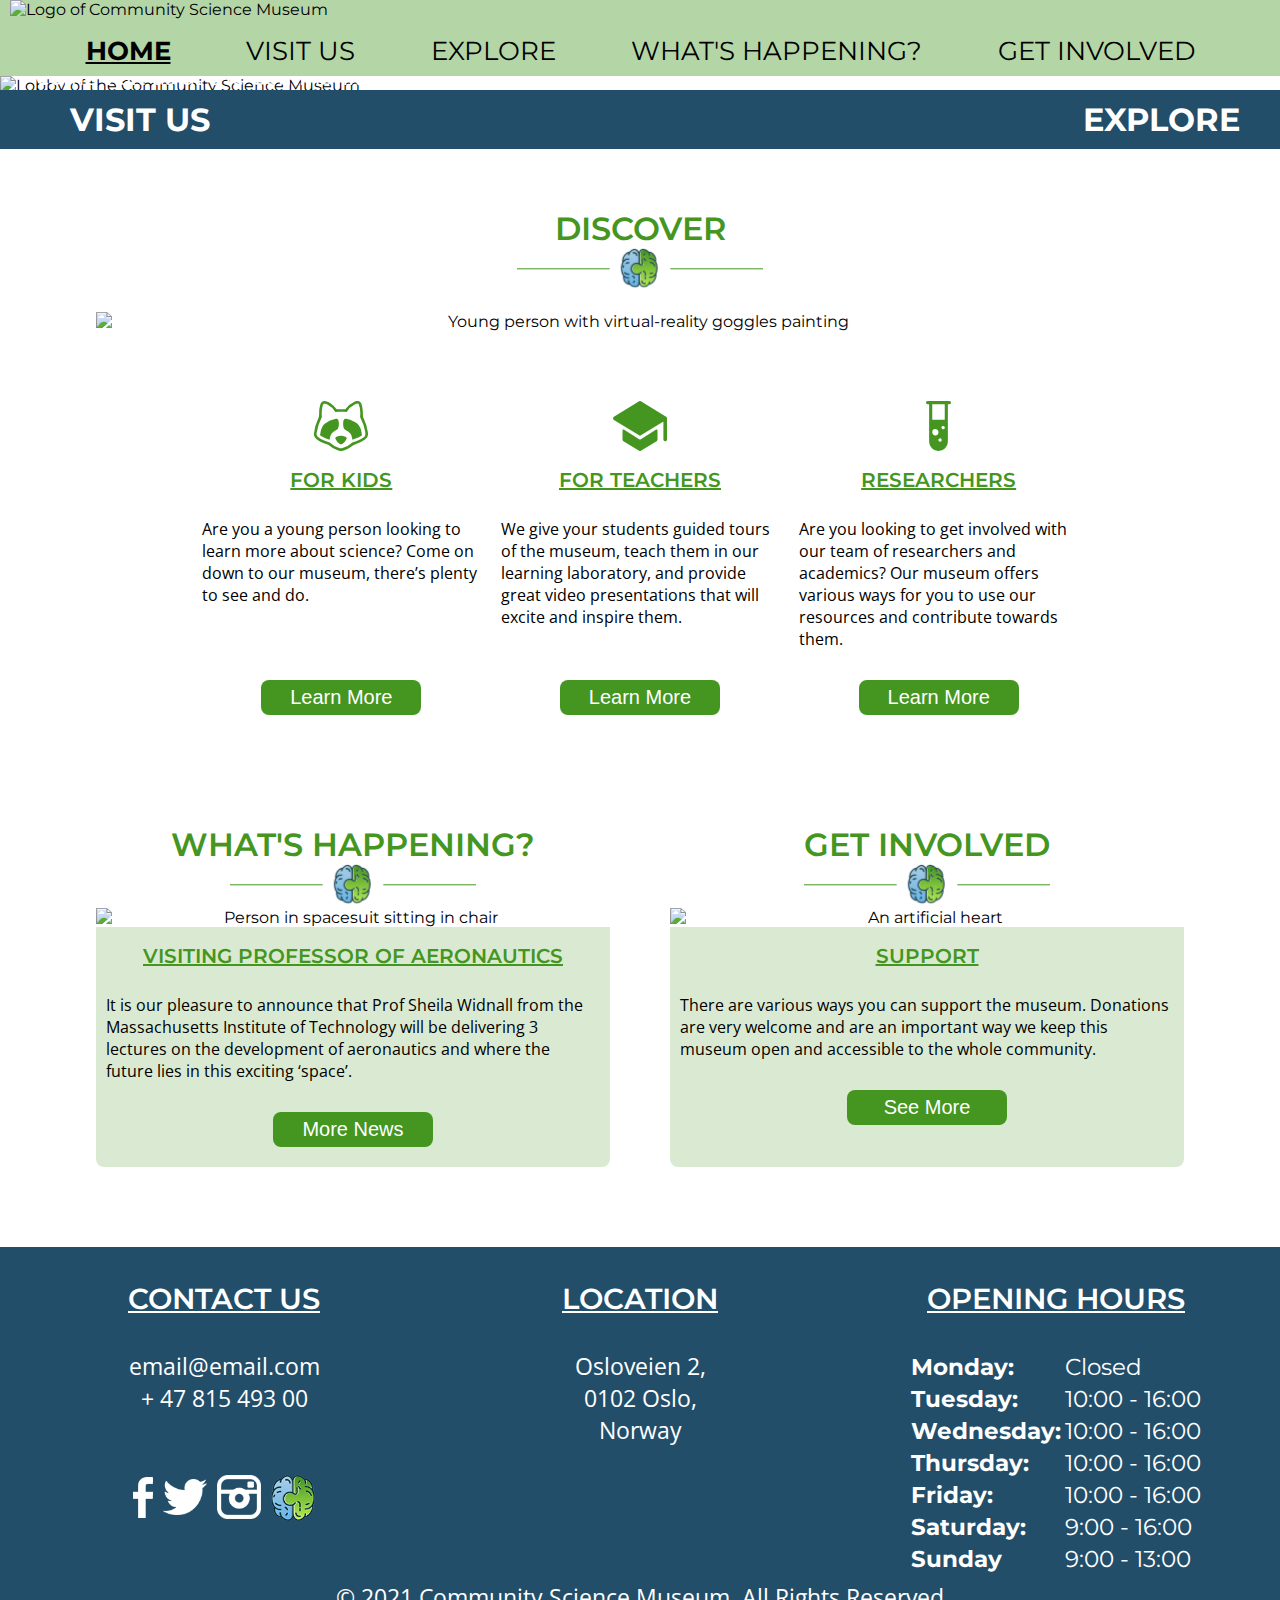
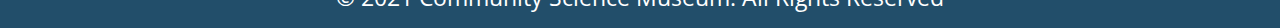
==== commit 4ff86902: "asd" ====
--- a/index.html
+++ b/index.html
@@ -1,12 +1,11 @@
 <!DOCTYPE html>
-
 <html>
 
 <head>
     <meta charset="UTF-8" />
     <meta name="viewport" content="width=device-width, initial-scale=1.0" />
     <meta name="description" content="Home page of the Commuity Science Museum" />
-    <title>Visit Us | Community Science Museum</title>
+    <title>Home | Community Science Museum</title>
     <script src="https://kit.fontawesome.com/b0950db37f.js" crossorigin="anonymous"></script>
     <link rel="preconnect" href="https://fonts.gstatic.com" />
     <link href="https://fonts.googleapis.com/css2?family=Montserrat:wght@500;600;800&family=Open+Sans&display=swap"
@@ -134,8 +133,7 @@
                         very welcome and are an important way we keep this museum open and
                         accessible to the whole community.
                     </p>
-
-                    <button class="cta"><a href="about.html">See More</a></button>
+                    <button class="cta" id="ttm"><a href="about.html">See More</a></button>
                 </div>
             </section>
         </div>
--- a/css/styles.css
+++ b/css/styles.css
@@ -62,12 +62,14 @@
   font-size: 2em;
 }
 
-h2 {
+h2,
+.magic label {
   font-size: 1.25em;
 }
 
 h1,
-h2 {
+h2,
+.magic label {
   font-weight: 600;
 }
 .CTA-1,
@@ -265,7 +267,8 @@
 main section,
 .iconImg,
 .homeVR,
-.formStyling button {
+.formStyling button,
+.magic {
   margin-top: 20px;
 }
 
@@ -278,7 +281,8 @@
   margin-bottom: 20px;
 }
 
-.exploreMain section {
+.exploreMain section,
+.visGridContainer {
   padding-bottom: 20px;
 }
 
@@ -580,8 +584,10 @@
   display: flex;
   flex-direction: row;
   align-items: center;
-  width: 60%;
-}
+  height: 90%;
+}
+
+/* Small screen specific styling */
 
 @media only screen and (max-width: 768px) {
   .hList li {
@@ -589,11 +595,17 @@
     padding: 5px;
   }
 
+  .aboutMain section {
+    padding-bottom: 20px;
+  }
+
   iframe {
     width: 65vw;
     height: 65vw;
   }
 }
+
+/* Avoid breaking layout on really small screens */
 
 @media only screen and (max-width: 359px) {
   form {
@@ -603,7 +615,7 @@
   }
 }
 
-/* TABLET STYLING*/
+/*//////////////////// TABLET SPECIFIC STYLING \\\\\\\\\\\\\\\\\\\\ */
 
 @media only screen and (min-width: 768px) {
   /*Header*/
@@ -672,6 +684,10 @@
   .exploreMain section {
     margin-left: auto;
     margin-right: auto;
+  }
+
+  .visGc2 {
+    align-self: flex-start;
   }
 
   .hg1-1,
@@ -800,7 +816,8 @@
   }
 }
 
-/*DESKTOP STYLING*/
+/*//////////////////// DESKTOP SPECIFIC STYLING \\\\\\\\\\\\\\\\\\\\ */
+
 @media only screen and (min-width: 1400px) {
   p {
     font-size: 18px;
@@ -840,6 +857,7 @@
   .newsMain section {
     display: grid;
     grid-template-columns: 1fr 1fr;
+    width: 85%;
   }
 
   .newsMain section {
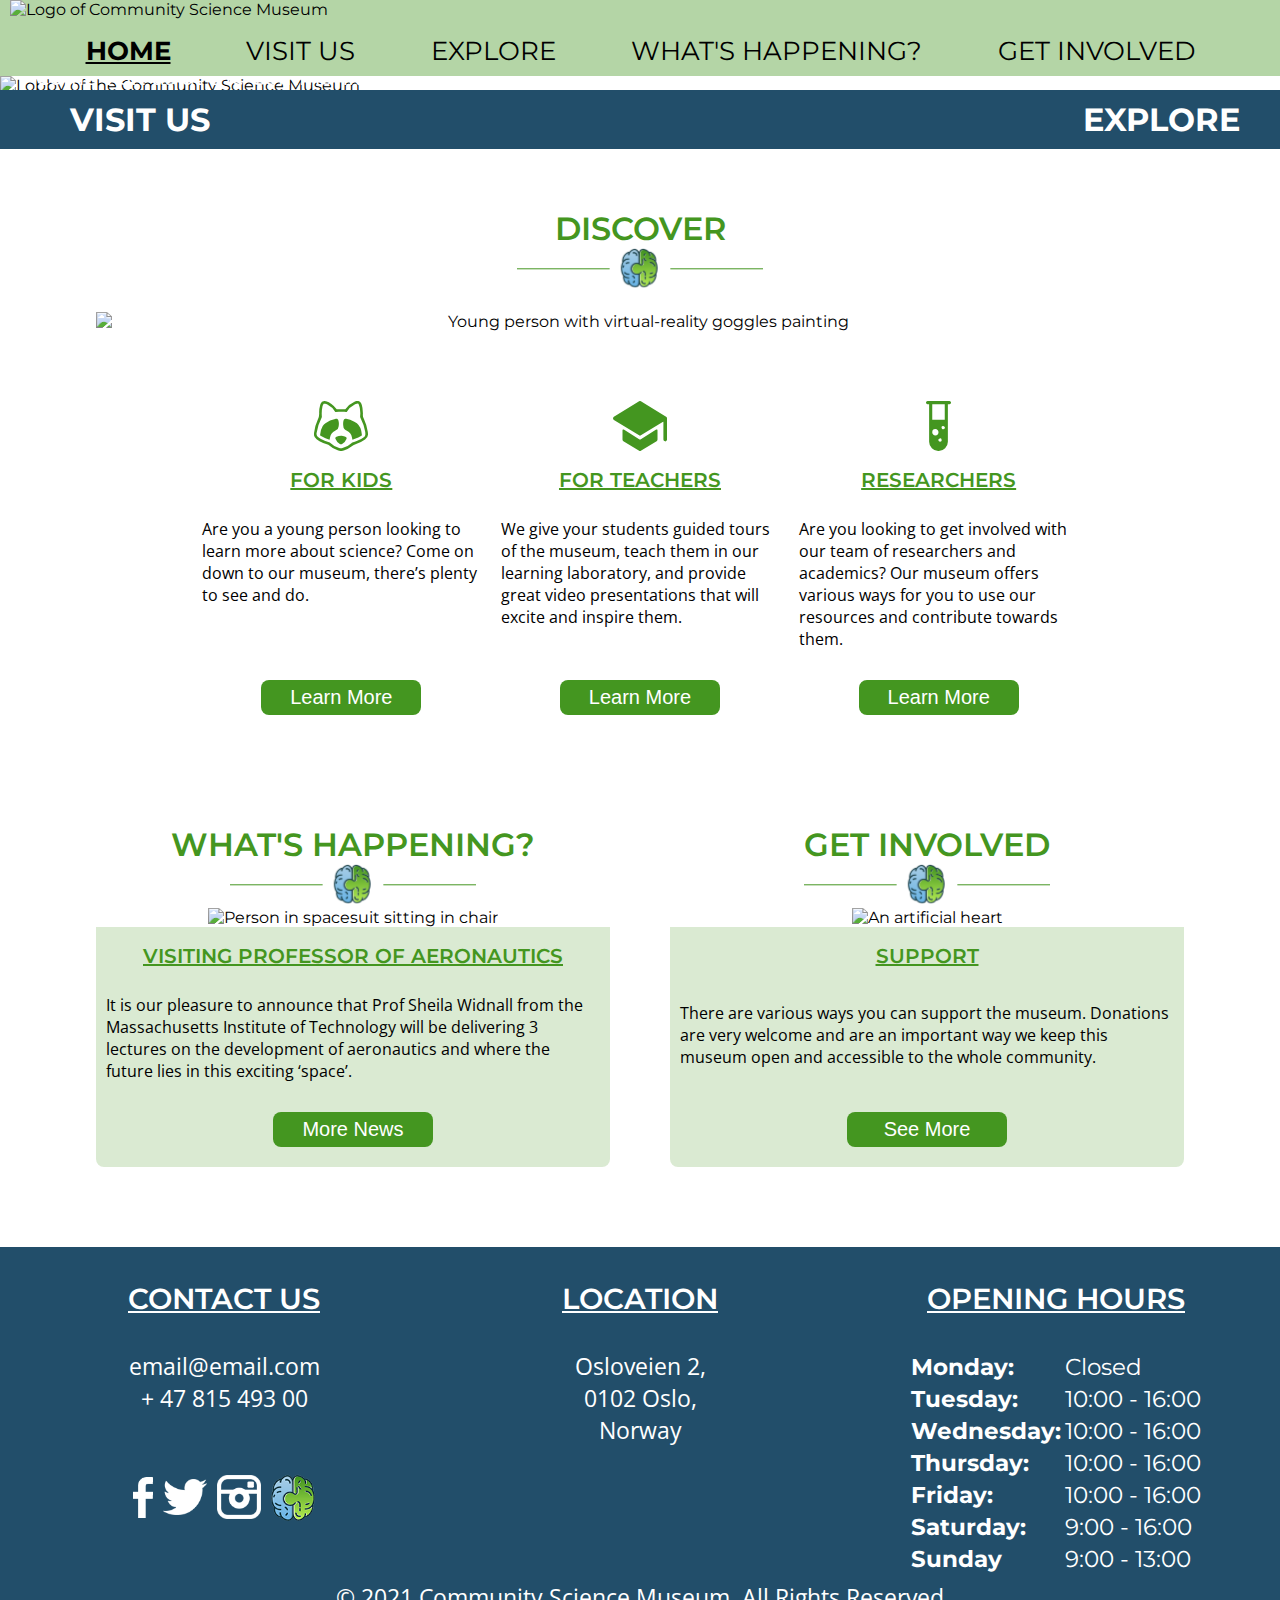
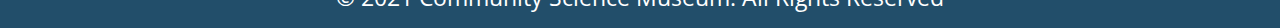
==== commit 8d470ae0: "Update index.html" ====
--- a/index.html
+++ b/index.html
@@ -1,205 +1,259 @@
 <!DOCTYPE html>
 <html>
-
-<head>
+  <head>
     <meta charset="UTF-8" />
     <meta name="viewport" content="width=device-width, initial-scale=1.0" />
-    <meta name="description" content="Home page of the Commuity Science Museum" />
+    <meta
+      name="description"
+      content="Home page of the Commuity Science Museum, where we're
+    committed to making science accessible to all"
+    />
     <title>Home | Community Science Museum</title>
-    <script src="https://kit.fontawesome.com/b0950db37f.js" crossorigin="anonymous"></script>
+    <script
+      src="https://kit.fontawesome.com/b0950db37f.js"
+      crossorigin="anonymous"
+    ></script>
     <link rel="preconnect" href="https://fonts.gstatic.com" />
-    <link href="https://fonts.googleapis.com/css2?family=Montserrat:wght@500;600;800&family=Open+Sans&display=swap"
-        rel="stylesheet" />
+    <link
+      href="https://fonts.googleapis.com/css2?family=Montserrat:wght@500;600;800&family=Open+Sans&display=swap"
+      rel="stylesheet"
+    />
     <link href="css/styles.css" rel="stylesheet" />
-</head>
-
-<body>
+    <link rel="Icon" href="images/logoimg1.png" type="image/brain-icon" />
+  </head>
+
+  <body>
     <div class="stickyBox">
-        <header class="hContainer">
-            <div class="hWrap">
-                <div class="hBlock-1">
-                    <a href="index.html"><img src=images/logo1.png alt="Logo of Community Science Museum"
-                            class="logoimg"></a>
-                </div>
-                <div class="hBlock-2">
-                    <label for="burgerMenu"><i class="fas fa-bars"></i></label>
-                </div>
-            </div>
-            <div class="hBlock-3">
-                <input type="checkbox" id="burgerMenu" />
-                <nav id="navMen">
-                    <ul class="hList">
-                        <li><a href="index.html" class="active">HOME</a></li>
-                        <li><a href="visit.html">VISIT US</a></li>
-                        <li><a href="explore.html">EXPLORE</a></li>
-                        <li><a href="news.html">WHAT'S HAPPENING?</a></li>
-                        <li><a href="about.html">GET INVOLVED</a></li>
-                    </ul>
-                </nav>
-            </div>
-        </header>
+      <header class="hContainer">
+        <div class="hWrap">
+          <div class="hBlock-1">
+            <a href="index.html"
+              ><img src=images/logo1.png alt="Logo of Community Science Museum"
+              class="logoimg"></a
+            >
+          </div>
+          <div class="hBlock-2">
+            <label for="burgerMenu"><i class="fas fa-bars"></i></label>
+          </div>
+        </div>
+        <div class="hBlock-3">
+          <input type="checkbox" id="burgerMenu" />
+          <nav id="navMen">
+            <ul class="hList">
+              <li><a href="index.html" class="active">HOME</a></li>
+              <li><a href="visit.html">VISIT US</a></li>
+              <li><a href="explore.html">EXPLORE</a></li>
+              <li><a href="news.html">WHAT'S HAPPENING?</a></li>
+              <li><a href="about.html">GET INVOLVED</a></li>
+            </ul>
+          </nav>
+        </div>
+      </header>
     </div>
 
     <main>
-        <div class="welcomeStyling">
-            <img class="imglob item1" src=images/exhibition.jpg alt="Lobby of the
+      <div class="welcomeStyling">
+        <img class="imglob item1" src=images/exhibition.jpg alt="Lobby of the
         Community Science Museum">
-            <div class="wmWrap">
-                <a href="visit.html">
-                    <p class="welcomeMessage">
-                        Come visit us at the Community Science Museum where we're
-                        committed to making science accessible to all.
-                    </p>
-                </a>
-            </div>
+        <div class="wmWrap">
+          <a href="visit.html">
+            <p class="welcomeMessage">
+              Come visit us at the Community Science Museum where we're
+              committed to making science accessible to all.
+            </p>
+          </a>
         </div>
-
-        <div class="homePromt">
-            <a href="visit.html" class="CTA-1">VISIT US</a>
-            <a href="explore.html" class="CTA-2">EXPLORE</a>
-        </div>
-
-        <div class="homeContainer">
-            <section class="homeSection">
-                <div class="h1Dec">
-                    <h1>DISCOVER</h1>
-                    <img class="textDec" src="images/logostrek.svg"
-                        alt="Header styling: Blue and Green brain graphic" />
-                </div>
-
-                <img class="homeVR" src="images/billetto.jpg"
-                    alt="Young person with virtual-reality goggles painting" />
-            </section>
-
-            <section class="homeSection hGrid1">
-                <img class="iconImg hg1-1" src="images/racoon.svg" alt="Racoon graphic" />
-                <h2 class="textHeaders hg1-2">FOR KIDS</h2>
-                <p class="textBlock hg1-3">
-                    Are you a young person looking to learn more about science? Come on
-                    down to our museum, there’s plenty to see and do.
-                </p>
-                <button class="cta hg1-3.5">
-                    <a href="explore.html">Learn More</a>
-                </button>
-                <img class="iconImg hg1-4" src="images/hat.svg" alt="Graduation hat graphic" />
-                <h2 class="textHeaders hg1-5">FOR TEACHERS</h2>
-                <p class="textBlock hg1-6">
-                    We give your students guided tours of the museum, teach them in our
-                    learning laboratory, and provide great video presentations that will
-                    excite and inspire them.
-                </p>
-                <button class="cta hg1-7">
-                    <a href="explore.html">Learn More</a>
-                </button>
-                <img class="iconImg hg1-8" src="images/vial.svg" alt="Vial graphic" />
-                <h2 class="textHeaders hg1-9">RESEARCHERS</h2>
-                <p class="textBlock hg1-10">
-                    Are you looking to get involved with our team of researchers and
-                    academics? Our museum offers various ways for you to use our
-                    resources and contribute towards them.
-                </p>
-                <button class="cta hg1-11">
-                    <a href="explore.html">Learn More</a>
-                </button>
-            </section>
-
-            <section class="homeSection hGrid2">
-                <div class="h1Dec hg2-1">
-                    <h1>WHAT'S HAPPENING?</h1>
-                    <img class="textDec" src="images/logostrek.svg"
-                        alt="Header styling: Blue and Green brain graphic" />
-                </div>
-                <img class="txtimg hg2-2" src="images/andrew.jpg" alt="Person in spacesuit sitting in chair" />
-                <div class="hSecStyling hg2-3">
-                    <h2 class="textHeaders">VISITING PROFESSOR OF AERONAUTICS</h2>
-                    <p class="textBlock">
-                        It is our pleasure to announce that Prof Sheila Widnall from the
-                        Massachusetts Institute of Technology will be delivering 3
-                        lectures on the development of aeronautics and where the future
-                        lies in this exciting ‘space’.
-                    </p>
-                    <button class="cta"><a href="news.html">More News</a></button>
-                </div>
-                <div class="h1Dec hg2-4">
-                    <h1>GET INVOLVED</h1>
-                    <img class="textDec" src="images/logostrek.svg"
-                        alt="Header styling: Blue and Green brain graphic" />
-                </div>
-                <img class="txtimg hg2-5" src="images/heart.jpg" alt="An artificial heart" />
-                <div class="hSecStyling hg2-6">
-                    <h2 class="textHeaders">SUPPORT</h2>
-                    <p class="textBlock">
-                        There are various ways you can support the museum. Donations are
-                        very welcome and are an important way we keep this museum open and
-                        accessible to the whole community.
-                    </p>
-                    <button class="cta" id="ttm"><a href="about.html">See More</a></button>
-                </div>
-            </section>
-        </div>
+      </div>
+
+      <div class="homePromt">
+        <a href="visit.html" class="CTA-1">VISIT US</a>
+        <a href="explore.html" class="CTA-2">EXPLORE</a>
+      </div>
+
+      <div class="homeContainer">
+        <section class="homeSection">
+          <div class="h1Dec">
+            <h1>DISCOVER</h1>
+            <img
+              class="textDec"
+              src="images/logostrek.svg"
+              alt="Header styling: Blue and Green brain graphic"
+            />
+          </div>
+
+          <img
+            class="homeVR"
+            src="images/billetto.jpg"
+            alt="Young person with virtual-reality goggles painting"
+          />
+        </section>
+
+        <section class="homeSection hGrid1">
+          <img
+            class="iconImg hg1-1"
+            src="images/racoon.svg"
+            alt="Racoon graphic"
+          />
+          <h2 class="textHeaders hg1-2">FOR KIDS</h2>
+          <p class="textBlock hg1-3">
+            Are you a young person looking to learn more about science? Come on
+            down to our museum, there’s plenty to see and do.
+          </p>
+          <button class="cta hg1-3.5">
+            <a href="explore.html">Learn More</a>
+          </button>
+          <img
+            class="iconImg hg1-4"
+            src="images/hat.svg"
+            alt="Graduation hat graphic"
+          />
+          <h2 class="textHeaders hg1-5">FOR TEACHERS</h2>
+          <p class="textBlock hg1-6">
+            We give your students guided tours of the museum, teach them in our
+            learning laboratory, and provide great video presentations that will
+            excite and inspire them.
+          </p>
+          <button class="cta hg1-7">
+            <a href="explore.html">Learn More</a>
+          </button>
+          <img class="iconImg hg1-8" src="images/vial.svg" alt="Vial graphic" />
+          <h2 class="textHeaders hg1-9">RESEARCHERS</h2>
+          <p class="textBlock hg1-10">
+            Are you looking to get involved with our team of researchers and
+            academics? Our museum offers various ways for you to use our
+            resources and contribute towards them.
+          </p>
+          <button class="cta hg1-11">
+            <a href="explore.html">Learn More</a>
+          </button>
+        </section>
+
+        <section class="homeSection hGrid2">
+          <div class="h1Dec hg2-1">
+            <h1>WHAT'S HAPPENING?</h1>
+            <img
+              class="textDec"
+              src="images/logostrek.svg"
+              alt="Header styling: Blue and Green brain graphic"
+            />
+          </div>
+          <div class="transitionWrapper">
+            <a href="news.html"
+              ><img
+                class="txtimg hg2-2"
+                src="images/andrew.jpg"
+                alt="Person in spacesuit sitting in chair"
+            /></a>
+          </div>
+          <div class="hSecStyling hg2-3">
+            <h2 class="textHeaders">VISITING PROFESSOR OF AERONAUTICS</h2>
+            <p class="textBlock">
+              It is our pleasure to announce that Prof Sheila Widnall from the
+              Massachusetts Institute of Technology will be delivering 3
+              lectures on the development of aeronautics and where the future
+              lies in this exciting ‘space’.
+            </p>
+            <button class="cta"><a href="news.html">More News</a></button>
+          </div>
+          <div class="h1Dec hg2-4">
+            <h1>GET INVOLVED</h1>
+            <img
+              class="textDec"
+              src="images/logostrek.svg"
+              alt="Header styling: Blue and Green brain graphic"
+            />
+          </div>
+          <div class="transitionWrapper">
+            <a href="about.html"
+              ><img
+                class="txtimg hg2-5"
+                src="images/heart.jpg"
+                alt="An artificial heart"
+              />
+            </a>
+          </div>
+          <div class="hSecStyling hg2-6">
+            <h2 class="textHeaders">SUPPORT</h2>
+            <p class="textBlock">
+              There are various ways you can support the museum. Donations are
+              very welcome and are an important way we keep this museum open and
+              accessible to the whole community.
+            </p>
+            <button class="cta" id="ttm">
+              <a href="about.html">See More</a>
+            </button>
+          </div>
+        </section>
+      </div>
     </main>
 
     <footer>
-        <div class="footerContainer">
-            <section class="fContactSection">
-                <h2>CONTACT US</h2>
-                <p>email@email.com</p>
-                <p>+ 47 815 493 00</p>
-                <div class="sMediaIcons">
-                    <a href="https://www.facebook.com/">
-                        <img class="sIcon-1" src="images/FB.png" alt="Facebook Icon" /></a>
-                    <a href="https://twitter.com/twitter">
-                        <img class="sIcon-2" src="images/twitter.png" alt="Twitter Icon" /></a>
-                    <a href="https://www.instagram.com/">
-                        <img class="sIcon-3" src="images/insta.png" alt="Instagram Icon" /></a>
-                    <a href="index.html">
-                        <img class="sIcon-4" src="images/logoimg1.png" alt="Community Science Museum Icon" /></a>
-                </div>
-            </section>
-            <section>
-                <h2>LOCATION</h2>
-                <p>Osloveien 2,</p>
-                <p>0102 Oslo,</p>
-                <p>Norway</p>
-            </section>
-            <section class="footHours">
-                <h2>OPENING HOURS</h2>
-                <table class="ftTable">
-                    <tr>
-                        <th>Monday:</th>
-                        <td>Closed</td>
-                    </tr>
-                    <tr>
-                        <th>Tuesday:</th>
-                        <td>10:00 - 16:00</td>
-                    </tr>
-                    <tr>
-                        <th>Wednesday:</th>
-                        <td>10:00 - 16:00</td>
-                    </tr>
-                    <tr>
-                        <th>Thursday:</th>
-                        <td>10:00 - 16:00</td>
-                    </tr>
-                    <tr>
-                        <th>Friday:</th>
-                        <td>10:00 - 16:00</td>
-                    </tr>
-                    <tr>
-                        <th>Saturday:</th>
-                        <td>9:00 - 16:00</td>
-                    </tr>
-                    <tr>
-                        <th>Sunday</th>
-                        <td>9:00 - 13:00</td>
-                    </tr>
-                </table>
-            </section>
-        </div>
-        <p class="copy">
-            &copy; 2021 Community Science Museum. All Rights Reserved
-        </p>
+      <div class="footerContainer">
+        <section class="fContactSection">
+          <h2>CONTACT US</h2>
+          <p>email@email.com</p>
+          <p>+ 47 815 493 00</p>
+          <div class="sMediaIcons">
+            <a href="https://www.facebook.com/">
+              <img class="sIcon-1" src="images/FB.png" alt="Facebook Icon"
+            /></a>
+            <a href="https://twitter.com/twitter">
+              <img class="sIcon-2" src="images/twitter.png" alt="Twitter Icon"
+            /></a>
+            <a href="https://www.instagram.com/">
+              <img class="sIcon-3" src="images/insta.png" alt="Instagram Icon"
+            /></a>
+            <a href="index.html">
+              <img
+                class="sIcon-4"
+                src="images/logoimg1.png"
+                alt="Community Science Museum Icon"
+            /></a>
+          </div>
+        </section>
+        <section>
+          <h2>LOCATION</h2>
+          <p>Osloveien 2,</p>
+          <p>0102 Oslo,</p>
+          <p>Norway</p>
+        </section>
+        <section class="footHours">
+          <h2>OPENING HOURS</h2>
+          <table class="ftTable">
+            <tr>
+              <th>Monday:</th>
+              <td>Closed</td>
+            </tr>
+            <tr>
+              <th>Tuesday:</th>
+              <td>10:00 - 16:00</td>
+            </tr>
+            <tr>
+              <th>Wednesday:</th>
+              <td>10:00 - 16:00</td>
+            </tr>
+            <tr>
+              <th>Thursday:</th>
+              <td>10:00 - 16:00</td>
+            </tr>
+            <tr>
+              <th>Friday:</th>
+              <td>10:00 - 16:00</td>
+            </tr>
+            <tr>
+              <th>Saturday:</th>
+              <td>9:00 - 16:00</td>
+            </tr>
+            <tr>
+              <th>Sunday</th>
+              <td>9:00 - 13:00</td>
+            </tr>
+          </table>
+        </section>
+      </div>
+      <p class="copy">
+        &copy; 2021 Community Science Museum. All Rights Reserved
+      </p>
     </footer>
-</body>
-
-</html>+  </body>
+</html>
--- a/css/styles.css
+++ b/css/styles.css
@@ -106,7 +106,8 @@
 .h1Dec,
 .visitMain,
 .thxSection,
-.visGridContainer {
+.visGridContainer,
+.visGridWrapper {
   text-align: center;
 }
 
@@ -690,7 +691,7 @@
     align-self: flex-start;
   }
 
-  .hg1-1,
+  .hg2-6 .hg1-1,
   .hg1-4,
   .hg1-8,
   .visitSection1,
@@ -699,6 +700,15 @@
   .visitSection4,
   .visGridWrapper img {
     justify-self: center;
+  }
+
+  .hg2-6 {
+    display: grid;
+    grid-template-columns: 1fr;
+  }
+
+  #ttm {
+    align-self: flex-end;
   }
 
   .hg1-1,
@@ -792,6 +802,15 @@
     grid-column: 1/3;
   }
 
+  .visGitem2 {
+    text-align: center;
+  }
+
+  .visGitem5,
+  .visGitem8 {
+    align-self: flex-start;
+  }
+
   .aboutSection2 p,
   .aboutSection3 p {
     grid-column: 2/3;
@@ -887,7 +906,32 @@
   }
 
   .h1Dec {
+    font-size: 24px;
     width: 600px;
+  }
+
+  /* Transformation */
+
+  .transitionWrapper {
+    overflow: hidden;
+  }
+
+  .hg2-5,
+  .hg2-2 {
+    transition: transform 2s, visibility 0.25s ease-in;
+  }
+
+  .hg2-2 {
+    transform-origin: top left;
+  }
+
+  .hg2-5 {
+    transform-origin: center;
+  }
+
+  .hg2-5:hover,
+  .hg2-2:hover {
+    transform: scale(1.5);
   }
 
   /*Footer*/
